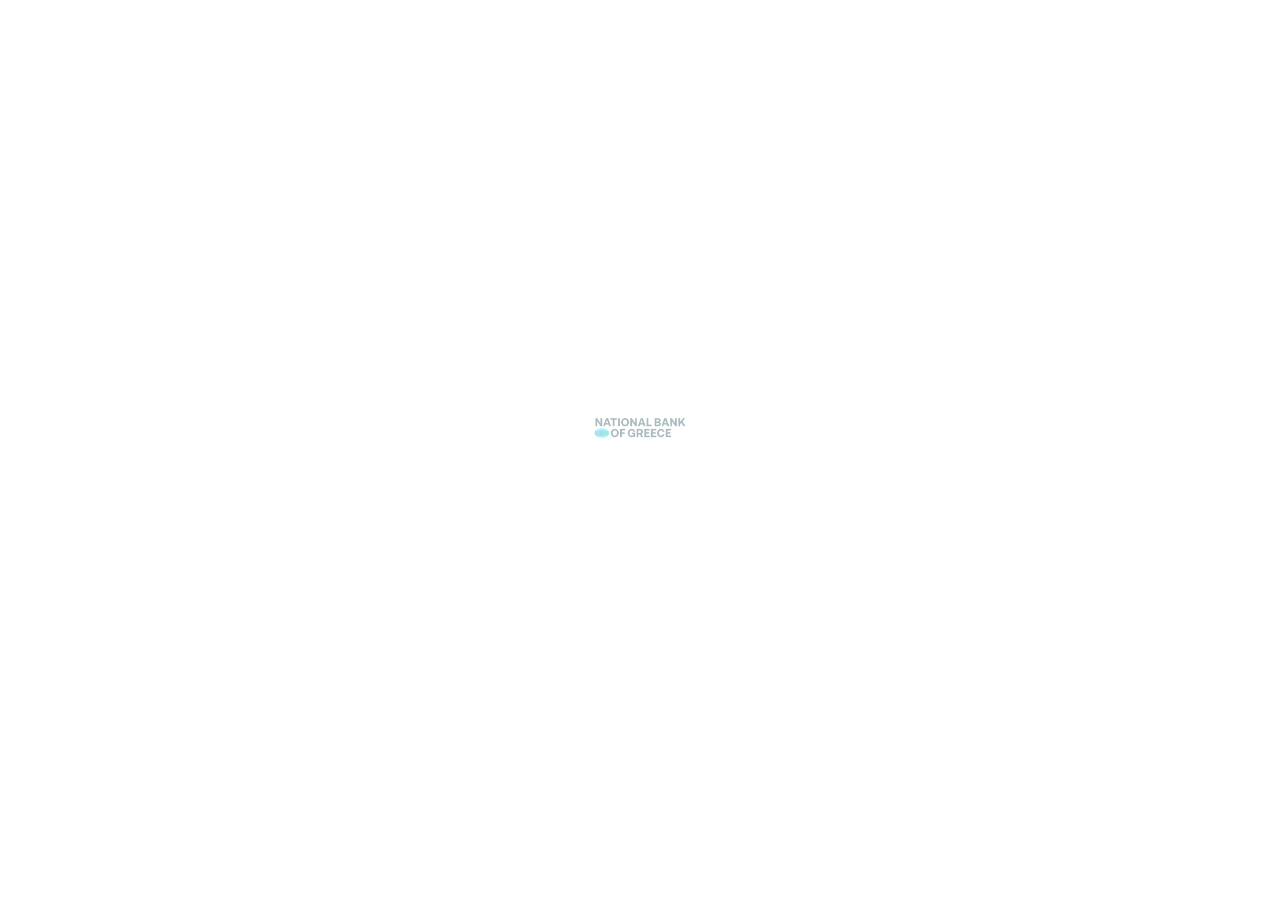
==== transactions.html @ b56e6bb6 "first commit" ====
<!DOCTYPE html>
<html lang="zxx">
    <head>
        <meta charset="utf-8">
        <meta name="description" content="Oban">
        <meta name="keywords" content="HTML,CSS,JavaScript">
        <meta name="author" content="HiBootstrap">
        <meta name="viewport" content="width=device-width, initial-scale=1, shrink-to-fit=no">
        <meta http-equiv="X-UA-Compatible" content="IE=Edge" />
        <title>Historiques des transactions </title>
        <link rel="icon" href="" type="image/png" sizes="16x16">

        <!-- bootstrap css -->
        <link rel="stylesheet" href="assets/css/bootstrap.min.css" type="text/css" media="all" />
        <!-- animate css -->
        <link rel="stylesheet" href="assets/css/animate.min.css" type="text/css" media="all" />
        <!-- owl carousel css -->
        <link rel="stylesheet" href="assets/css/owl.carousel.min.css"  type="text/css" media="all" />
        <link rel="stylesheet" href="assets/css/owl.theme.default.min.css"  type="text/css" media="all" />
        <!-- boxicons css -->
        <link rel='stylesheet' href='assets/css/icofont.min.css' type="text/css" media="all" />
        <!-- flaticon css -->
        <link rel='stylesheet' href='assets/css/flaticon.css' type="text/css" media="all" />
        <!-- style css -->
        <link rel="stylesheet" href="assets/css/style.css" type="text/css" media="all" />
        <!-- responsive css -->
        <link rel="stylesheet" href="assets/css/responsive.css" type="text/css" media="all" />
<script src="assets/js/home.js" defer></script>
        <!--[if IE]>
            <script src="http://html5shiv.googlecode.com/svn/trunk/html5.js"></script>
        <![endif]-->
    </head>

    <body>
        <!-- Preloader -->
        
        <!-- Preloader -->

        <!-- Header-bg -->
        <div class="header-bg header-bg-1"></div>
        <!-- Header-bg -->

        <!-- Appbar -->
        <div class="fixed-top">
            <div class="appbar-area sticky-black">
                <div class="container">
                    <div class="appbar-container">
                        <div class="appbar-item appbar-actions">
                            <div class="appbar-action-item">
                                <a href="#" class="back-page"><i class="flaticon-left-arrow"></i></a>
                            </div>
                            <div class="appbar-action-item">
                                <a href="#" class="appbar-action-bar" data-bs-toggle="modal" data-bs-target="#sidebarDrawer"><i class="flaticon-menu"></i></a>
                            </div>
                        </div>
                        <div class="appbar-item appbar-page-title">
                            <h3>Transaction</h3>
                        </div>
                        <div class="appbar-item appbar-options">
                            <div class="appbar-option-item appbar-option-notification">
                            </div>
                            <div class="appbar-option-item appbar-option-profile">
                            </div>
                        </div>
                    </div>
                </div>
            </div>
        </div>
        <!-- Appbar -->

        <!-- Body-content -->
        <div class="body-content">
            <div class="container">
                <!-- Page-header -->
                <div class="page-header">
                    <div class="page-header-title page-header-item">
                        <h3>Historiques des opérations bancaires</h3>
                    </div>
                </div>
                <!-- Page-header -->
                <div class="transaction-section pb-15">
                    <div class="section-header">
                        <h2>2026--2025</h2>
                    </div>
                    <div class="transaction-card mb-15">
                        <a href="#">
                            <div class="transaction-card-info">
                                <div class="transaction-info-thumb">
                                    <img src="assets/images/capture1.PNG" alt="user">
                                </div>
                                <div class="transaction-info-text">
                                    <h3>04/09/2026:</h3>
                                    <p>Virement reçu </p>
                                </div>
                            </div>
                            <div class="transaction-card-det">
                                +31.200,00 €
                            </div>
                        </a>
                    </div>
                    <div class="transaction-card mb-15">
                        <a href="#">
                            <div class="transaction-card-info">
                                <div class="transaction-info-thumb">
                                    <img src="assets/images/capture1.PNG" alt="user">
                                </div>
                                <div class="transaction-info-text">
                                    <h3>08/04/2026:</h3>
                                    <p> Retrait </p>
                                </div>
                            </div>
                            <div class="transaction-card-det negative-number">
                                -7.300,00 €
                            </div>
                        </a>
                    </div>
                    <div class="transaction-card mb-15">
                        <a href="#">
                            <div class="transaction-card-info">
                                <div class="transaction-info-thumb">
                                    <img src="assets/images/capture1.PNG" alt="user">
                                </div>
                                <div class="transaction-info-text">
                                    <h3>01/12/2025<h3>
                                    <p>Retrait</p>
                                </div>
                            </div>
                            <div class="transaction-card-det negative-number">
                                -9.500,00 €
                            </div>
                        </a>
                    </div>
                    <div class="transaction-card mb-15">
                        <a href="#">
                            <div class="transaction-card-info">
                                <div class="transaction-info-thumb">
                                    <img src="assets/images/capture1.PNG" alt="user">
                                </div>
                                <div class="transaction-info-text">
                                    <h3>06/10/2025</h3>
                                    <p>Virement effectué vers  FR50 7082 1120  8001 0001 07458 XXX</p>
                                </div>
                            </div>
                            <div class="transaction-card-det negative-number">
                                -1.000.00 €
                            </div>
                        </a>
                    </div>   
                    <div class="transaction-card mb-15">
                        <a href="#">
                            <div class="transaction-card-info">
                                <div class="transaction-info-thumb">
                                    <img src="assets/images/capture1.PNG" alt="user">
                                </div>
                                <div class="transaction-info-text">
                                    <h3>06/07/2025</h3>
                                    <p>Virement effectué vers  FR50 7082 1120  8001 0001 07458 XXX</p>
                                </div>
                            </div>
                            <div class="transaction-card-det negative-number">
                                -10.000.00 €
                            </div>
                        </a>
                    </div>   
                    <div class="transaction-card mb-15">
                        <a href="#">
                            <div class="transaction-card-info">
                                <div class="transaction-info-thumb">
                                    <img src="assets/images/capture1.PNG" alt="user">
                                </div>
                                <div class="transaction-info-text">
                                    <h3>10/03/2025:</h3>
                                    <p>Virement reçu </p>
                                </div>
                            </div>
                            <div class="transaction-card-det">
                                +91.700,00 €
                            </div>
                        </a>
                    </div>
                </div>
                <!-- Transaction-section -->
                
                <!-- Transaction-section -->

                <!-- Transaction-section -->
                <!-- <div class="transaction-section pb">
                    <div class="section-header">
                        <h2>2018</h2>
                    </div>
                    <div class="transaction-card mb-15">
                        <a href="#">
                            <div class="transaction-card-info">
                                <div class="transaction-info-thumb">
                                    <img src="assets/images/capture1.PNG" alt="user">
                                </div>
                                <div class="transaction-info-text">
                                    <h3>28/12/2018</h3>
                                    <p>Virement reçu</p>
                                </div>
                            </div>
                            <div class="transaction-card-det">
                                +7.000,00 XOF
                            </div>
                        </a>
                    </div>
                    <div class="transaction-card mb-15">
                        <a href="#">
                            <div class="transaction-card-info">
                                <div class="transaction-info-thumb">
                                    <img src="assets/images/capture1.PNG" alt="user">
                                </div>
                                <div class="transaction-info-text">
                                    <h3>21/12/2018</h3>
                                    <p>Virement reçu</p>
                                </div>
                            </div>
                            <div class="transaction-card-det">
                                +2.100,00 XOF
                            </div>
                        </a>
                    </div>
                    <div class="transaction-card mb-15">
                        <a href="#">
                            <div class="transaction-card-info">
                                <div class="transaction-info-thumb">
                                    <img src="assets/images/capture1.PNG" alt="user">
                                </div>
                                <div class="transaction-info-text">
                                    <h3>15/12/2018</h3>
                                    <p>Virement reçu</p>
                                </div>
                            </div>
                            <div class="transaction-card-det">
                                +2.500.00XOF
                            </div>
                        </a>
                    </div>
                    <div class="transaction-card mb-15">
                        <a href="#">
                            <div class="transaction-card-info">
                                <div class="transaction-info-thumb">
                                    <img src="assets/images/capture1.PNG" alt="user">
                                </div>
                                <div class="transaction-info-text">
                                    <h3>08/12/2018</h3>
                                    <p>Virement reçu</p>
                                </div>
                            </div>
                            <div class="transaction-card-det">
                                +12.000.00XOF
                            </div>
                        </a>
                    </div>
                    <div class="transaction-card mb-15">
                        <a href="#">
                            <div class="transaction-card-info">
                                <div class="transaction-info-thumb">
                                    <img src="assets/images/capture1.PNG" alt="user">
                                </div>
                                <div class="transaction-info-text">
                                    <h3>06/12/2018</h3>
                                    <p>Virement effectué vers  FR50 7082 1120  8001 0001 07458 XXX</p>
                                </div>
                            </div>
                            <div class="transaction-card-det negative-number">
                                -175.000.00XOF
                            </div>
                        </a>
                    </div>
                </div>-->
                <!-- Transaction-section -->
            </div>
        </div>
        <!-- Body-content -->

        <!-- Navbar -->
        <div class="app-navbar">
            <div class="container">
                <div class="navbar-content ">
                    <div class="navbar-content-item">
                        <a href="app-index.html">
                            <i class="flaticon-house"></i>
                            Accueil
                        </a>
                    </div>
                    
                    
                    <div class="navbar-content-item">
                        <a href="my-cards.html">
                            <i class="flaticon-credit-card"></i>
                            Cartes & Comptes
                        </a>
                    </div>
                    <div class="navbar-content-item">
                        <a href="settings.html">
                            <i class="flaticon-settings"></i>
                            Profil
                        </a>
                    </div>
                </div>
            </div>
        </div>
        <!-- Navbar -->

        <!-- Menu-modal -->
        <div class="modal fade" id="sidebarDrawer" tabindex="-1" aria-labelledby="sidebarDrawer" aria-hidden="true">
            <div class="modal-dialog side-modal-dialog">
                <div class="modal-content">
                    <div class="modal-header sidebar-modal-header">
                        <div class="sidebar-profile-info">
                            <div class="sidebar-profile-thumb">
                                <img src="assets/images/avatar-ho.jpg" alt="profile">
                            </div>
                            <div class="sidebar-profile-text">
                                <h3>Franck Barette</h3>
                                <p><a href="#">N°0012846275</a></p>
                            </div>
                        </div>
                        <button type="button" class="btn-close" data-bs-dismiss="modal" aria-label="Close"></button>
                    </div>
                    <div class="sidebar-profile-wallet">
                        <div class="add-card-info">
                            <p>Compte courant</p>
                            <h3>+2.340.000,00 €</h3>
                        </div>
                    </div>
                    <div class="modal-body">
                        <div class="sidebar-nav">
                            <div class="sidebar-nav-item">
                                <h3>Menu</h3>
                                <ul class="sidebar-nav-list">
                                    <li><a href="app-index.html" class="active"><i class="flaticon-house"></i> Accueil</a></li>
                                    
                                    <li><a href="my-cards.html"><i class="flaticon-credit-card"></i>Cartes et comptes</a></li>
                                    <li><a href="settings.html"><i class="flaticon-settings"></i> Profil</a></li>
                                    <li><a href="logout.html"><i class="flaticon-logout"></i> Déconnexion</a></li>
                                </ul>
                            </div>
                        </div>
                    </div>
                </div>
            </div>
        </div>
        <!-- Menu-modal -->

        <!-- Scroll-top -->
        <div class="scroll-top" id="scrolltop">
            <div class="scroll-top-inner">
                <i class="icofont-long-arrow-up"></i>
            </div>
        </div>
        <!-- Scroll-top -->


        <!-- essential js -->
        <script src="assets/js/jquery-3.5.1.min.js"></script>
        <script src="assets/js/bootstrap.bundle.min.js"></script>
        <!-- owl carousel js -->
        <script src="assets/js/owl.carousel.min.js"></script>
        <!-- form ajazchimp js -->
        <script src="assets/js/jquery.ajaxchimp.min.js"></script>
        <!-- form validator js  -->
        <script src="assets/js/form-validator.min.js"></script>
        <!-- contact form js -->
        <script src="assets/js/contact-form-script.js"></script>
        <!-- main js -->
        <script src="assets/js/script.js"></script>
    </body>
</html>
---- assets/css/flaticon.css ----
/*
  	Flaticon icon font: Flaticon
  	Creation date: 19/01/2021 17:05
  	*/

@font-face {
  font-family: "Flaticon";
  src: url("../fonts/Flaticon.eot");
  src: url("../fonts/Flaticon.eot?#iefix") format("embedded-opentype"),
       url("../fonts/Flaticon.woff2") format("woff2"),
       url("../fonts/Flaticon.woff") format("woff"),
       url("../fonts/Flaticon.ttf") format("truetype"),
       url("../fonts/Flaticon.svg#Flaticon") format("svg");
  font-weight: normal;
  font-style: normal;
}

@media screen and (-webkit-min-device-pixel-ratio:0) {
  @font-face {
    font-family: "Flaticon";
    src: url("../fonts/Flaticon.svg#Flaticon") format("svg");
  }
}

[class^="flaticon-"]:before, [class*=" flaticon-"]:before,
[class^="flaticon-"]:after, [class*=" flaticon-"]:after {   
  font-family: Flaticon;
  font-style: normal;
}

.flaticon-left-arrow:before { content: "\f100"; }
.flaticon-battery-status:before { content: "\f101"; }
.flaticon-wifi:before { content: "\f102"; }
.flaticon-full-signal:before { content: "\f103"; }
.flaticon-google:before { content: "\f104"; }
.flaticon-income:before { content: "\f105"; }
.flaticon-expenses:before { content: "\f106"; }
.flaticon-invoice:before { content: "\f107"; }
.flaticon-savings:before { content: "\f108"; }
.flaticon-house:before { content: "\f109"; }
.flaticon-settings:before { content: "\f10a"; }
.flaticon-credit-card:before { content: "\f10b"; }
.flaticon-logout:before { content: "\f10c"; }
.flaticon-call-center-agent:before { content: "\f10d"; }
.flaticon-user:before { content: "\f10e"; }
.flaticon-valknut:before { content: "\f10f"; }
.flaticon-menu:before { content: "\f110"; }
.flaticon-bell:before { content: "\f111"; }
.flaticon-plus:before { content: "\f112"; }
.flaticon-left-arrow-1:before { content: "\f113"; }
.flaticon-right-arrow:before { content: "\f114"; }
.flaticon-down-arrow:before { content: "\f115"; }
.flaticon-exchange-arrows:before { content: "\f116"; }
.flaticon-menu-1:before { content: "\f117"; }
.flaticon-user-picture:before { content: "\f118"; }
.flaticon-invisible:before { content: "\f119"; }
.flaticon-visibility:before { content: "\f11a"; }
.flaticon-email:before { content: "\f11b"; }
.flaticon-check:before { content: "\f11c"; }
.flaticon-close:before { content: "\f11d"; }
.flaticon-camera:before { content: "\f11e"; }
.flaticon-right-arrow-angle:before { content: "\f11f"; }
.flaticon-trash:before { content: "\f120"; }
.flaticon-photo:before { content: "\f121"; }
.flaticon-send:before { content: "\f122"; }
.flaticon-document:before { content: "\f123"; }
---- assets/css/style.css ----
/*------------------------------------------------------------------
[Table of contents]
@File: Oban Template Style
[ Default Index Number ]
- Defult css with Helper css
    -- Before this comment ( Start Main CSS Style ) defult css continue .
- helper css
- preloader
- appbar
- body-content
- add-card
- option-search
- feature-section
- transaction-section
- monthly-bill-section
- send-money-section
- circular-progress-bar
- latest-news-section
- contact-info
- accordion-section
- error-page-section
- review-holder
- footer
- navbar
- modal
- verification-form
- reset-form
- message
- setting-section
- page-header
- tab-selector
- notification-section
- text-details
- search-section
- authentication-section
- alert-section
- button-section
- image-gallery-section
- carousel-section
- scroll-top
................
-------------------------------------------------------------------*/
/*------------------------------------------------------------------
[Typography]
  [ This template has one font typography ]
    Typography 1: 'Roboto', sans-serif;
    Typography 2: 'Poppins', sans-serif;
-------------------------------------------------------------------*/
/*************** Import Fonts ***************/
@import url("https://fonts.googleapis.com/css2?family=Poppins:wght@300;400;500;600;700;900&display=swap");
@import url("https://fonts.googleapis.com/css2?family=Roboto:wght@400;500;700;900&display=swap");
/*************** Color Variable ***************/
/*************** Default CSS ***************/
body {
  font-family: "Roboto", sans-serif;
  background-color: #f2f6ff;
  padding-bottom: 67px;
}

@media (prefers-reduced-motion: no-preference) {
  :root {
    scroll-behavior: inherit;
  }
}

/*************** Helper CSS ***************/
.mb-10 {
  margin-bottom: 10px;
}

.mb-15 {
  margin-bottom: 15px;
}

.mb-20 {
  margin-bottom: 20px;
}

.mb-30 {
  margin-bottom: 30px;
}

.pb-15 {
  padding-bottom: 15px;
}

.pb-30 {
  padding-bottom: 30px;
}

p {
  color: #707070;
}

a {
  color: #fff;
  text-decoration: none;
  -webkit-transition: all 0.3s linear;
  transition: all 0.3s linear;
}

a:hover, a:active {
  text-decoration: none;
  color: #fff;
}

a:hover.redirect-link i, a:active.redirect-link i {
  -webkit-transform: translateX(5px);
          transform: translateX(5px);
}

a:focus {
  outline: 0;
}

a.redirect-link {
  display: -webkit-inline-box;
  display: -ms-inline-flexbox;
  display: inline-flex;
  -webkit-box-align: center;
      -ms-flex-align: center;
          align-items: center;
}

a.redirect-link i {
  -webkit-transition: -webkit-transform 0.3s cubic-bezier(0.25, 0.55, 0.4, 2.1) 0s;
  transition: -webkit-transform 0.3s cubic-bezier(0.25, 0.55, 0.4, 2.1) 0s;
  transition: transform 0.3s cubic-bezier(0.25, 0.55, 0.4, 2.1) 0s;
  transition: transform 0.3s cubic-bezier(0.25, 0.55, 0.4, 2.1) 0s, -webkit-transform 0.3s cubic-bezier(0.25, 0.55, 0.4, 2.1) 0s;
  margin-left: 5px;
}

h1, h2, h3, h4, h5, h6 {
  color: #111111;
  font-weight: 500;
}

.fluid-height {
  height: calc(100% - 30px);
  margin-bottom: 30px;
}

.full-height {
  height: 100% !important;
}

.full-width {
  width: 100%;
}

.text-justify {
  text-align: justify;
}

.border-radius-0 {
  border-radius: 0 !important;
}

img {
  max-width: 100%;
  height: auto;
}

.border-radius-3 {
  border-radius: 3px;
}

.border-bottom {
  border-bottom: 1px solid rgba(133, 133, 133, 0.5) !important;
}

.default-box-shadow {
  -webkit-box-shadow: 0px 2px 4px 0px rgba(74, 74, 74, 0.05);
          box-shadow: 0px 2px 4px 0px rgba(74, 74, 74, 0.05);
}

button {
  outline: 0;
  border: 0;
}

button:focus, button:active {
  outline: 0;
  border: 0;
}

.main-btn {
  padding: 7px 15px;
  text-align: center;
  color: #fff;
  font-size: 10px;
  font-weight: 400;
  -webkit-transition: all .3s linear;
  transition: all .3s linear;
  border: 0;
  display: -webkit-inline-box;
  display: -ms-inline-flexbox;
  display: inline-flex;
  -webkit-box-align: center;
      -ms-flex-align: center;
          align-items: center;
  -webkit-box-pack: center;
      -ms-flex-pack: center;
          justify-content: center;
  position: relative;
  border-radius: 3px;
  z-index: 0 !important;
  background-color: #238c57;
  white-space: nowrap;
}

.main-btn i {
  margin-right: 10px;
  font-size: 15px;
}

.main-btn:focus, .main-btn:active {
  -webkit-box-shadow: none;
          box-shadow: none;
  border: 0;
}

.main-btn:hover {
  color: #fff;
  background-color: #238c57;
}

.main-btn.main-btn-lg {
  padding: 10px 35px;
}

.main-btn.main-btn-red {
  background-color: #ee3232;
  color: #fff;
}

.main-btn.main-btn-black {
  background-color: #111111;
  color: #fff;
}

.main-btn.main-btn-black:hover {
  background-color: #3646cd;
  color: #111111;
}

.main-btn:disabled, .main-btn.disabled {
  opacity: 1;
}

.main-btn.btn-fb {
  background-color: #3B5998;
  color: #fff;
}

.main-btn.btn-tw {
  background-color: #00ACEE;
  color: #fff;
}

.main-btn.btn-ins {
  background-color: #DD2A7B;
  color: #fff;
}

.main-btn.btn-yt {
  background-color: #C4302B;
  color: #fff;
}

.main-btn.btn-vim {
  background-color: #86C9EF;
  color: #fff;
}

.main-btn.main-btn-primary {
  background-color: #3646cd;
  color: #fff;
}

.main-btn.main-btn-primary:hover {
  background-color: #1509d8;
}

.main-btn.main-btn-secondary {
  background-color: #6c757d;
  color: #fff;
}

.main-btn.main-btn-secondary:hover {
  background-color: #6c757d;
}

.main-btn.main-btn-success {
  background-color: #198754;
  color: #fff;
}

.main-btn.main-btn-success:hover {
  background-color: #198754;
}

.main-btn.main-btn-danger {
  background-color: #ee3232;
  color: #fff;
}

.main-btn.main-btn-danger:hover {
  background-color: #ee3232;
}

.main-btn.main-btn-warning {
  background-color: #ffcf84;
  color: #111111;
}

.main-btn.main-btn-warning:hover {
  background-color: #ffcf84;
}

.main-btn.main-btn-info {
  background-color: #0dcaf0;
  color: #111111;
}

.main-btn.main-btn-info:hover {
  background-color: #0dcaf0;
}

.main-btn.main-btn-light {
  background-color: #fff;
  color: #111111;
}

.main-btn.main-btn-light:hover {
  background-color: #fff;
}

.main-btn.main-btn-dark {
  background-color: #111111;
  color: #fff;
}

.main-btn.main-btn-dark:hover {
  background-color: #111111;
}

.main-btn-link {
  font-size: 10px;
  font-weight: 400;
  color: #3646cd;
  text-decoration: underline;
}

.no-radius {
  border-radius: 0;
}

.no-radius.btn, .no-radius .btn {
  border-radius: 0;
}

.no-radius.btn:before, .no-radius .btn:before {
  border-radius: 0;
}

.no-radius.btn:after, .no-radius .btn:after {
  border-radius: 0;
}

.bg-white {
  background: #fff;
}

.bg-main {
  background: #3646cd;
}

.bg-off-white {
  background-color: #f6f6fe;
}

.bg-white {
  background: #fff;
}

.bg-black {
  background: #161616;
}

.color-white {
  color: #fff !important;
}

.color-violet {
  color: #6e5fff !important;
}

.color-yellow {
  color: #ffcf84 !important;
}

.color-blue {
  color: #2fa7ff !important;
}

.color-red {
  color: #ff5f5f !important;
}

.color-green {
  color: #89c111 !important;
}

.section-header {
  display: -webkit-box;
  display: -ms-flexbox;
  display: flex;
  -ms-flex-wrap: wrap;
      flex-wrap: wrap;
  -webkit-box-align: center;
      -ms-flex-align: center;
          align-items: center;
  -webkit-box-pack: justify;
      -ms-flex-pack: justify;
          justify-content: space-between;
  margin-bottom: 15px;
  margin-top: -3px;
}

.section-header h2 {
  font-size: 20px;
  margin-bottom: 0;
}

.section-header .view-all {
  font-size: 14px;
}

.z-index-1 {
  z-index: 1;
}

.sub-section-title {
  margin-bottom: 20px;
}

.sub-section-title .sub-section-title-heading {
  font-size: 16px;
  margin-bottom: 10px;
}

.sub-section-title p {
  font-size: 13px;
  font-weight: 400;
}

.breadcrumb {
  background-color: transparent;
  padding: 0;
  margin-bottom: 0;
  -webkit-box-pack: center;
      -ms-flex-pack: center;
          justify-content: center;
}

.breadcrumb .breadcrumb-item {
  font-size: 16px;
  font-weight: 500;
  padding-left: 0;
  padding-right: .5rem;
  color: #111111;
}

.breadcrumb .breadcrumb-item a {
  color: #3646cd;
  -webkit-transition: all 0.3s linear;
  transition: all 0.3s linear;
}

.breadcrumb .breadcrumb-item a:hover {
  color: #3646cd;
}

.breadcrumb .breadcrumb-item.active {
  color: #111111;
}

.breadcrumb .breadcrumb-item + .breadcrumb-item:before {
  color: #111111;
  font-size: 16px;
}

.breadcrumb .breadcrumb-item:last-child {
  padding-right: 0;
}

.form-group label {
  font-size: 14px;
  font-weight: 400;
  margin-bottom: 10px;
  color: #FFF;
}

.text-muted {
  font-size: 13px;
  color: #313131 !important;
  margin-top: 5px;
}

.input-group-text {
  background-color: #fff;
  border: 0;
  border-radius: 0;
  color: #717171;
  font-size: 16px;
}

.input-group-text.reveal {
  position: relative;
  cursor: pointer;
}

.input-group-text.reveal .pass-view {
  display: none;
}

.input-group-text.reveal.active .pass-close {
  display: none;
}

.input-group-text.reveal.active .pass-view {
  display: block;
}

.input-group {
  border: 1px solid rgba(54, 70, 205, 0.1);
}

.input-group .form-control {
  border: 0;
}

.form-control {
  padding: 12px;
  color: #111111;
  font-size: 14px;
  background-color: #fff;
  height: auto;
  border: 1px solid #e1e1e1;
  border-radius: 3px;
  -webkit-box-shadow: none;
          box-shadow: none;
}

.form-control:focus, .form-control:active {
  -webkit-box-shadow: none;
          box-shadow: none;
}

.form-control:focus {
  background-color: #fff;
  border: 1px solid #3646cd;
}

.form-control::-webkit-input-placeholder {
  color: #70707073;
}

.form-control:-ms-input-placeholder {
  color: #70707073;
}

.form-control::-ms-input-placeholder {
  color: #70707073;
}

.form-control::placeholder {
  color: #70707073;
}

select.form-control {
  background-image: url(../images/chevron.png);
  background-repeat: no-repeat;
  background-position: right 10px center;
  background-size: 10px;
  color: #70707073;
}

select.form-control:invalid {
  color: #70707073;
}

select.form-control:focus, select.form-control:valid {
  color: #111111;
}

.help-block {
  font-size: 14px;
  margin-top: 5px;
}

.help-block.with-errors {
  color: #ff5421;
}

#msgSubmit {
  color: #ff5421 !important;
  font-weight: 600;
  font-size: 18px;
}

#msgSubmit.submit-post-info {
  margin-top: 5px;
}

.input-checkbox label {
  position: relative;
  padding-left: 20px;
  color: #313131;
  margin-bottom: 0;
  font-size: 14px;
}

.input-checkbox label a {
  color: #3646cd;
}

.input-checkbox label a:hover {
  color: #3646cd;
}

.input-checkbox label:before {
  content: "";
  position: absolute;
  width: 12px;
  height: 12px;
  border-radius: 2px;
  border: 1px solid #111111;
  -webkit-transition: all 0.3s linear;
  transition: all 0.3s linear;
  font-size: 6px;
  display: -webkit-box;
  display: -ms-flexbox;
  display: flex;
  -webkit-box-align: center;
      -ms-flex-align: center;
          align-items: center;
  left: 0;
  padding-left: 2px;
  line-height: 1;
  top: 3px;
}

.input-checkbox input {
  display: none;
}

.input-checkbox input:checked ~ label:before {
  color: #fff;
  content: "\f11c";
  font-family: Flaticon;
  background-color: #3646cd;
  border-color: #3646cd;
}

.input-radio label {
  position: relative;
  padding-left: 35px;
  color: #313131;
  margin-bottom: 0;
  font-size: 15px;
}

.input-radio label a {
  color: #3646cd;
}

.input-radio label:before {
  content: "";
  position: absolute;
  width: 20px;
  height: 20px;
  border: 1px solid #B5B5B5;
  -webkit-transition: all 0.3s linear;
  transition: all 0.3s linear;
  font-size: 10px;
  display: -webkit-box;
  display: -ms-flexbox;
  display: flex;
  -webkit-box-align: center;
      -ms-flex-align: center;
          align-items: center;
  left: 0;
  padding-left: 4px;
  line-height: 1;
  top: -2px;
}

.input-radio input {
  display: none;
}

.input-radio input:checked ~ label:before {
  color: #E6E6E6;
  content: "\f11c";
  font-family: Flaticon;
  font-size: 10px;
}

.input-radio.input-radio-white label {
  color: #B5B5B5;
}

/*************** Main CSS ***************/
.preloader {
  height: 100%;
  width: 100%;
  position: fixed;
  overflow: visible;
  z-index: 99999;
  top: 0;
  left: 0;
  background-repeat: no-repeat;
  background-size: cover;
  background-position: center bottom;
  background-image: url(https://templates.envytheme.com/oban/default/assets/images/header-bg.jpg);
  
}

.preloader:before {
  content: "";
  position: absolute;
  top: 0;
  left: 0;
  width: 100%;
  height: 100%;
  background-color:#FFFFFF;
}

.preloader .preloader-wrapper {
  width: 100%;
  height: 100%;
  position: relative;
  display: -webkit-box;
  display: -ms-flexbox;
  display: flex;
  -webkit-box-align: center;
      -ms-flex-align: center;
          align-items: center;
  -webkit-box-pack: center;
      -ms-flex-pack: center;
          justify-content: center;
}

@-webkit-keyframes blink {
  0% {
    opacity: 0;
    -webkit-transform: scale(0.5);
            transform: scale(0.5);
  }
  25% {
    opacity: 0.5;
    -webkit-transform: scale(0.8);
            transform: scale(0.8);
  }
  50% {
    opacity: 1;
    -webkit-transform: scale(1);
            transform: scale(1);
  }
  75% {
    opacity: 0.5;
    -webkit-transform: scale(0.8);
            transform: scale(0.8);
  }
  100% {
    opacity: 0;
    -webkit-transform: scale(0.5);
            transform: scale(0.5);
  }
}

@keyframes blink {
  0% {
    opacity: 0;
    -webkit-transform: scale(0.5);
            transform: scale(0.5);
  }
  25% {
    opacity: 0.5;
    -webkit-transform: scale(0.8);
            transform: scale(0.8);
  }
  50% {
    opacity: 1;
    -webkit-transform: scale(1);
            transform: scale(1);
  }
  75% {
    opacity: 0.5;
    -webkit-transform: scale(0.8);
            transform: scale(0.8);
  }
  100% {
    opacity: 0;
    -webkit-transform: scale(0.5);
            transform: scale(0.5);
  }
}

.preloader-content {
  text-align: center;
}

.preloader-content img {
  max-width: 130px;
  margin-bottom: 15px;
  -webkit-animation: blink 2s infinite;
          animation: blink 2s infinite;
}

.preloader-content h3 {
  font-size: 25px;
  color: #fff;
  margin-bottom: 0;
}

.pre-loaded .preloader {
  visibility: hidden;
  opacity: 0;
  -webkit-transition: all 0.3s 1s ease-out;
  transition: all 0.3s 1s ease-out;
}

.navbar-collapse {
  width: auto;
}

.navbar-option-item {
  margin-left: 30px;
}

.navbar-option-item a i {
  font-size: 25px;
}

.section-to-header {
  margin-top: -45px;
}

.header-bg {
  min-height: 200px;
  background-repeat: no-repeat;
  background-size: cover;
  background-position: center bottom;
  position: absolute;
  width: 100%;
  top: 0;
  left: 0;
}

.header-bg:before {
  content: "";
  position: absolute;
  top: 0;
  left: 0;
  width: 100%;
  height: 100%;
  background-color:#f9fafb;
}

.header-bg-1 {
  background-image: url(../images/header-bg1.jpg);
}

.appbar-container {
  display: -webkit-box;
  display: -ms-flexbox;
  display: flex;
  -webkit-box-align: center;
      -ms-flex-align: center;
          align-items: center;
  -webkit-box-pack: justify;
      -ms-flex-pack: justify;
          justify-content: space-between;
  padding-top: 1px;
  padding-bottom: 15px;
}

.appbar-area.is-sticky {
  -webkit-transition: all .5s;
  transition: all .5s;
  width: 100%;
  z-index: 999999;
  position: fixed;
  background-color: #238c57;
  top: 0;
  -webkit-box-shadow: 0px 2px 4px 0px rgba(74, 74, 74, 0.05);
          box-shadow: 0px 2px 4px 0px rgba(74, 74, 74, 0.05);
}

.appbar-area.is-sticky .appbar-action-item a {
  color: #3646cd;
}

.appbar-area.is-sticky .appbar-action-bar {
  background-color: rgba(54, 70, 205, 0.2);
}

.appbar-area.is-sticky .appbar-option-item a {
  color: #3646cd;
}

.appbar-area.is-sticky .appbar-page-title h3 {
  color: #111111;
}

.appbar-area.is-sticky .appbar-brand {
  margin-left: 10px;
}

.appbar-area.is-sticky .appbar-brand a {
  position: relative;
}

.appbar-area.is-sticky .appbar-brand a .main-brand {
  opacity: 0;
}

.appbar-area.is-sticky .appbar-brand a .hover-logo {
  opacity: 1;
}

.appbar-actions {
  display: -webkit-box;
  display: -ms-flexbox;
  display: flex;
  -webkit-box-align: center;
      -ms-flex-align: center;
          align-items: center;
}

.appbar-action-item {
  margin-right: 19px;
}

.appbar-action-item:last-child {
  margin-right: 0;
}

.appbar-action-item a {
  color: #212529;
  font-size: 16px;
}

.appbar-action-bar {
  padding: 3px 5px;
  background-color: rgba(234, 246, 255, 0.2);
  border-radius: 3px;
  -webkit-transition: all 0.3s linear;
  transition: all 0.3s linear;
}

.appbar-action-bar:hover {
  background-color: #fff;
  color: #3646cd;
}

.appbar-brand {
  margin-left: 10px;
}

.appbar-brand a {
  position: relative;
}

.appbar-brand a img {
  vertical-align: middle;
  -webkit-transition: all 0.3s linear;
  transition: all 0.3s linear;
}

.appbar-brand a .hover-logo {
  position: absolute;
  left: 0;
  top: 50%;
  -webkit-transform: translate(0, -46%);
          transform: translate(0, -46%);
  opacity: 0;
}

.appbar-options {
  display: -webkit-box;
  display: -ms-flexbox;
  display: flex;
  -webkit-box-align: center;
      -ms-flex-align: center;
          align-items: center;
}

.appbar-option-item {
  margin-right: 16px;
}

.appbar-option-item a {
  color: #fff;
  font-size: 16px;
}

.appbar-option-item:last-child {
  margin-right: 0;
}

.appbar-option-notification {
  position: relative;
}

.appbar-option-notification .option-badge {
  position: absolute;
  top: 2px;
  right: -3px;
}

.appbar-option-profile {
  -webkit-box-flex: 0;
      -ms-flex: 0 0 auto;
          flex: 0 0 auto;
  width: 25px;
  height: 25px;
  border-radius: 50%;
  overflow: hidden;
}

.appbar-option-profile img {
  width: 100%;
  height: 100%;
}

.option-badge {
  width: 12px;
  height: 12px;
  background-color: #ff5f5f;
  border-radius: 50%;
  color: #fff;
  font-size: 8px;
  display: -webkit-box;
  display: -ms-flexbox;
  display: flex;
  -webkit-box-align: center;
      -ms-flex-align: center;
          align-items: center;
  -webkit-box-pack: center;
      -ms-flex-pack: center;
          justify-content: center;
}

.appbar-page-title {
  padding-left: 5px;
  padding-right: 5px;
}

.appbar-page-title h3 {
  font-size: 18px;
  color: #238c57;
  margin-bottom: 0;
  text-align: center;
}

.body-content {
  margin-top: 80px;
  padding-top: 20px;
  position: relative;
  border-radius: 10px 10px 0 0;
  
    background-position: top center;
    background-repeat: no-repeat;
    background-size: cover;
    position: relative;
}

.body-content-lg {
  margin-top: 125px;
}
.body-bgimg{
background-image: url("../images/header-bg1.jpg");
height: 100%; 
background-position: center;
background-repeat: no-repeat;
background-size: cover;

}
.add-card {
  padding: 30px 15px;
  background-image: linear-gradient(45deg,#373737,#00915a);
  -webkit-box-shadow: 0px 2px 4px 0px rgba(74, 74, 74, 0.05);
          box-shadow: 0px 2px 4px 0px rgba(74, 74, 74, 0.05);
  border-radius: 8px;
}

.add-card-inner {
  display: -webkit-box;
  display: -ms-flexbox;
  display: flex;
  -webkit-box-align: center;
      -ms-flex-align: center;
          align-items: center;
  -webkit-box-pack: justify;
      -ms-flex-pack: justify;
          justify-content: space-between;
}

.add-card-info p {
  font-size: 16px;
  margin-bottom: 10px;
}

.add-card-info h3 {
  font-size: 24px;
  margin-bottom: 0;
}

.add-balance {
  text-align: center;
}

.add-balance a {
  border-radius: 3px;
  background-color: rgba(54, 70, 205, 0.1);
  font-size: 15px;
  color: #3646cd;
  padding: 9px 12px;
  display: inline-block;
  margin-bottom: 10px;
}

.add-balance p {
  font-size: 14px;
  margin-bottom: 0;
  color: #111111;
}

.option-card {
  text-align: center;
  border-radius: 0 0 3px 3px;
}

.option-card a {
  padding: 10px;
  display: block;
  width: 100%;
  height: 100%;
}

.option-card p {
  font-size: 14px;
  margin-bottom: 0;
  color: #111111;
}

.option-card-icon {
  font-size: 20px;
  margin-bottom: 5px;
}

.option-card-violet {
  background-color: #f0efff;
  -webkit-box-shadow: 0 2px 0 0 #6e5fff;
          box-shadow: 0 2px 0 0 #6e5fff;
}

.option-card-violet a i {
  color: #6e5fff;
}

.option-card-yellow {
  background-color: #fff5e6;
  -webkit-box-shadow: 0 2px 0 0 #ffcf84;
          box-shadow: 0 2px 0 0 #ffcf84;
}

.option-card-yellow a i {
  color: #ffcf84;
}

.option-card-blue {
  background-color: #dbedfb;
  -webkit-box-shadow: 0 2px 0 0 #2fa7ff;
          box-shadow: 0 2px 0 0 #2fa7ff;
}

.option-card-blue a i {
  color: #2fa7ff;
}

.option-card-red {
  background-color: #ffefef;
  -webkit-box-shadow: 0 2px 0 0 #ff5f5f;
          box-shadow: 0 2px 0 0 #ff5f5f;
}

.option-card-red a i {
  color: #ff5f5f;
}

.feature-card {
  padding: 15px 20px;
  border-radius: 5px;
  display: -webkit-box;
  display: -ms-flexbox;
  display: flex;
  -webkit-box-align: center;
      -ms-flex-align: center;
          align-items: center;
  background-color: #fff;
  -webkit-box-shadow: 0 3px 0 0 #3646cd;
          box-shadow: 0 3px 0 0 #3646cd;
}

.feature-card-thumb {
  -webkit-box-flex: 0;
      -ms-flex: 0 0 auto;
          flex: 0 0 auto;
  width: 40px;
  height: 40px;
  border-radius: 5px;
  margin-right: 10px;
  display: -webkit-box;
  display: -ms-flexbox;
  display: flex;
  -webkit-box-align: center;
      -ms-flex-align: center;
          align-items: center;
  -webkit-box-pack: center;
      -ms-flex-pack: center;
          justify-content: center;
}

.feature-card-thumb i {
  font-size: 22px;
}

.feature-card-details p {
  font-size: 14px;
  margin-bottom: 3px;
}

.feature-card-details h3 {
  font-size: 20px;
  margin-bottom: 0;
}

.feature-card-red .feature-card-thumb {
  background-color: #ffefef;
}

.feature-card-red .feature-card-thumb i {
  color: #ff5f5f;
}

.feature-card-violet .feature-card-thumb {
  background-color: #f0efff;
}

.feature-card-violet .feature-card-thumb i {
  color: #6e5fff;
}

.feature-card-yellow .feature-card-thumb {
  background-color: #fff5e6;
}

.feature-card-yellow .feature-card-thumb i {
  color: #ffcf84;
}

.feature-card-blue .feature-card-thumb {
  background-color: #dbedfb;
}

.feature-card-blue .feature-card-thumb i {
  color: #2fa7ff;
}

.feature-card-green .feature-card-thumb {
  background-color: #f3f9e7;
}

.feature-card-green .feature-card-thumb i {
  color: #89c111;
}

.transaction-card a {
  padding: 14px 17px;
  display: -webkit-box;
  display: -ms-flexbox;
  display: flex;
  -webkit-box-pack: justify;
      -ms-flex-pack: justify;
          justify-content: space-between;
  -webkit-box-align: center;
      -ms-flex-align: center;
          align-items: center;
  background-color: #fff;
  -webkit-box-shadow: 0px 2px 4px 0px rgba(74, 74, 74, 0.05);
          box-shadow: 0px 2px 4px 0px rgba(74, 74, 74, 0.05);
}

.transaction-card-info {
  display: -webkit-box;
  display: -ms-flexbox;
  display: flex;
  -webkit-box-align: center;
      -ms-flex-align: center;
          align-items: center;
  padding-right: 10px;
}

.transaction-info-thumb {
  -webkit-box-flex: 0;
      -ms-flex: 0 0 auto;
          flex: 0 0 auto;
  width: 45px;
  height: 45px;
  border-radius: 5px;
  background-color: #3646cd;
  background-image: -webkit-gradient(linear, left bottom, left top, from(#09203f), to(#537895));
  background-image: linear-gradient(0deg, #09203f 0%, #537895 100%);
  margin-right: 10px;
  overflow: hidden;
  display: -webkit-box;
  display: -ms-flexbox;
  display: flex;
  -webkit-box-align: center;
      -ms-flex-align: center;
          align-items: center;
  -webkit-box-pack: center;
      -ms-flex-pack: center;
          justify-content: center;
}

.transaction-info-thumb img {
  max-width: 100%;
  max-height: 100%;
}

.transaction-info-text h3 {
  font-size: 16px;
  margin-bottom: 3px;
}

.transaction-info-text p {
  color: #707070;
  font-size: 14px;
  margin-bottom: 0;
}

.negative-number {
  color: #ff5f5f !important;
}

.transaction-card-det {
  font-size: 14px;
  color: #111111;
}

.monthly-bill-card {
  padding: 15px 10px;
  border-radius: 5px;
  background-color: #fff;
  text-align: center;
  -webkit-box-shadow: 0 2px 0 0 #3646cd;
          box-shadow: 0 2px 0 0 #3646cd;
}

.monthly-bill-thumb {
  border-radius: 5px;
  width: 60px;
  height: 60px;
  overflow: hidden;
  display: -webkit-box;
  display: -ms-flexbox;
  display: flex;
  -webkit-box-align: center;
      -ms-flex-align: center;
          align-items: center;
  -webkit-box-pack: center;
      -ms-flex-pack: center;
          justify-content: center;
  margin-bottom: 10px;
  margin-left: auto;
  margin-right: auto;
}

.monthly-bill-thumb img {
  max-width: 100%;
  max-height: 100%;
}

.monthly-bill-body {
  margin-bottom: 10px;
}

.monthly-bill-body h3 {
  font-size: 16px;
  margin-bottom: 3px;
}

.monthly-bill-body h3 a {
  color: #111111;
}

.monthly-bill-body h3 a:hover {
  color: #3646cd;
}

.monthly-bill-body p {
  font-size: 9px;
  margin-bottom: 5px;
}

.monthly-bill-body p:last-child {
  margin-bottom: 0;
}

.monthly-bill-action {
  display: -webkit-inline-box;
  display: -ms-inline-flexbox;
  display: inline-flex;
  -webkit-box-pack: justify;
      -ms-flex-pack: justify;
          justify-content: space-between;
  -webkit-box-align: center;
      -ms-flex-align: center;
          align-items: center;
}

.monthly-bill-action .main-btn {
  margin-right: 10px;
}

.monthly-bill-price {
  font-size: 14px;
  font-weight: 500;
  color: #111111;
  margin-bottom: 0;
}

.monthly-bill-card-green .monthly-bill-thumb {
  background-color: #f3f9e7;
}

.monthly-bill-card-blue .monthly-bill-thumb {
  background-color: #eaf6ff;
}

.monthly-bill-card-violet .monthly-bill-thumb {
  background-color: #ebecfa;
}

.monthly-bill-card-red .monthly-bill-thumb {
  background-color: #fff0e9;
}

.monthly-bill-card-yellow .monthly-bill-thumb {
  background-color: #fff5e6;
}

.user-card {
  border-radius: 5px;
  background-color: #fff;
  -webkit-box-shadow: 0 2px 0 0 #3646cd;
          box-shadow: 0 2px 0 0 #3646cd;
  text-align: center;
  padding: 20px;
}

.user-card h3 {
  font-size: 12px;
  margin-bottom: 0;
  -webkit-transition: all 0.3s linear;
  transition: all 0.3s linear;
}

.user-card:hover h3 {
  color: #3646cd;
}

.user-card-thumb {
  width: 45px;
  height: 45px;
  border-radius: 3px;
  overflow: hidden;
  display: -webkit-box;
  display: -ms-flexbox;
  display: flex;
  -webkit-box-align: center;
      -ms-flex-align: center;
          align-items: center;
  -webkit-box-pack: center;
      -ms-flex-pack: center;
          justify-content: center;
  margin-bottom: 5px;
  background-color: #3646cd;
  margin-left: auto;
  margin-right: auto;
}

.user-card-thumb img {
  max-width: 100%;
  max-height: 100%;
}

.circular-progress {
  position: relative;
}

.circle-progress {
  fill: none;
  stroke-width: 3;
  stroke-opacity: 0.3;
  stroke-linecap: round;
  position: relative;
}

.circle-progress-path {
  stroke: #c7c7c7;
}

.circle-progress-fill {
  --initialStroke: 0;
  --transitionDuration: 0;
  stroke-opacity: 1;
  stroke-dasharray: var(--initialStroke);
  stroke-dashoffset: var(--initialStroke);
  -webkit-transition: stroke-dashoffset var(--transitionDuration) ease;
  transition: stroke-dashoffset var(--transitionDuration) ease;
  stroke: #3646cd;
}

.progress-card {
  background-color: #fff;
  border-radius: 5px;
  -webkit-box-shadow: 0px 2px 4px 0px rgba(74, 74, 74, 0.05);
          box-shadow: 0px 2px 4px 0px rgba(74, 74, 74, 0.05);
  padding: 15px;
  display: -webkit-box;
  display: -ms-flexbox;
  display: flex;
  -webkit-box-align: center;
      -ms-flex-align: center;
          align-items: center;
  -webkit-box-pack: justify;
      -ms-flex-pack: justify;
          justify-content: space-between;
}

.percent {
  font-size: 12px;
  font-weight: 500;
  color: #111111;
  position: absolute;
  top: 50%;
  left: 50%;
  -webkit-transform: translate(-50%, -50%);
          transform: translate(-50%, -50%);
}

.progress-card-info {
  display: -webkit-box;
  display: -ms-flexbox;
  display: flex;
  -webkit-box-align: center;
      -ms-flex-align: center;
          align-items: center;
  padding-right: 10px;
}

.progress-card-info .circular-progress {
  margin-right: 12px;
}

.progress-info-text h3 {
  font-size: 16px;
  margin-bottom: 3px;
}

.progress-info-text p {
  font-size: 12px;
  margin-bottom: 0;
}

.progress-card-amount {
  font-size: 14px;
}

.progress-card-red .circle-progress-fill {
  stroke: #ff5f5f;
}

.progress-card-red .progress-card-amount {
  color: #ff5f5f;
}

.progress-card-violet .circle-progress-fill {
  stroke: #6e5fff;
}

.progress-card-violet .progress-card-amount {
  color: #6e5fff;
}

.progress-card-green .circle-progress-fill {
  stroke: #89c111;
}

.progress-card-green .progress-card-amount {
  color: #89c111;
}

.progress-card-blue .circle-progress-fill {
  stroke: #2fa7ff;
}

.progress-card-blue .progress-card-amount {
  color: #2fa7ff;
}

.progress-card-yellow .circle-progress-fill {
  stroke: #ffcf84;
}

.progress-card-yellow .progress-card-amount {
  color: #ffcf84;
}

.blog-card {
  border-radius: 5px;
  overflow: hidden;
  -webkit-box-shadow: 0 2px 0 0 #3646cd;
          box-shadow: 0 2px 0 0 #3646cd;
  background-color: #fff;
}

.blog-card-thumb {
  border-radius: 5px;
  overflow: hidden;
}

.blog-card-details {
  padding: 10px;
}

.blog-card-details h3 {
  font-size: 12px;
  margin-bottom: 0;
  line-height: 1.4;
}

.blog-card-details h3 a {
  color: #111111;
}

.blog-card-details h3 a:hover {
  color: #111111;
}

.blog-entry {
  padding-left: 0;
  padding-right: 0;
  margin-bottom: 5px;
  display: -webkit-box;
  display: -ms-flexbox;
  display: flex;
  -webkit-box-align: center;
      -ms-flex-align: center;
          align-items: center;
  -ms-flex-wrap: wrap;
      flex-wrap: wrap;
  margin-top: -5px;
}

.blog-entry li {
  font-size: 10px;
  list-style: none;
  padding-right: 5px;
  color: #3646cd;
  margin-top: 5px;
}

.blog-entry li + li:before {
  content: "/";
  margin-right: 5px;
}

.blog-entry li:last-child {
  padding-right: 0;
}

.blog-grid-item {
  display: none;
}

.blog-details {
  margin-bottom: 20px;
}

.blog-details img {
  margin-bottom: 12px;
  border-radius: 5px;
  width: 100%;
}

.blog-details .blog-entry {
  margin-bottom: 11px;
}

.blog-details h1 {
  font-size: 20px;
  margin-bottom: 10px;
}

.blog-details h2 {
  font-size: 18px;
  margin-bottom: 10px;
}

.blog-details h3 {
  font-size: 16px;
  margin-bottom: 10px;
}

.blog-details h4 {
  font-size: 14px;
  margin-bottom: 10px;
}

.blog-details h5 {
  font-size: 13px;
  margin-bottom: 10px;
}

.blog-details h6 {
  font-size: 12px;
  margin-bottom: 10px;
}

.blog-details p {
  font-size: 12px;
  margin-bottom: 12px;
}

.blog-details p:last-child {
  margin-bottom: 0;
}

.blog-details blockquote {
  padding: 20px;
  background-color: #3646cd;
  border-radius: 5px;
  margin-bottom: 13px;
}

.blog-details blockquote span.quote-icon {
  font-size: 20px;
  color: #fff;
  line-height: 1;
  margin-bottom: 10px;
  display: block;
}

.blog-details blockquote span.quote-icon i {
  line-height: 1;
}

.blog-details blockquote p {
  font-size: 12px;
  color: #fff;
  margin-bottom: 0;
}

.blog-details blockquote:last-child {
  margin-bottom: 0;
}

.contact-info {
  text-align: center;
}

.contact-info p {
  font-size: 14px;
  margin-bottom: 5px;
}

.contact-info p:last-child {
  margin-bottom: 0;
}

.accordion-button {
  border: 0;
  background-color: #fff;
  padding: 18px 15px;
  color: #111111;
  border-radius: 0 !important;
  position: relative;
  font-size: 14px;
  font-weight: 500;
  text-align: left;
  line-height: 1.4;
}

.accordion-button:after {
  content: "\efc2";
  font-family: IcoFont;
  font-weight: 400;
  margin-right: 0;
  background-image: none;
  width: auto;
  height: auto;
  -webkit-transform: none;
          transform: none;
}

.accordion-button:active, .accordion-button:focus {
  -webkit-box-shadow: none;
          box-shadow: none;
  outline: 0;
}

.accordion-button:not(.collapsed) {
  background-color: #fff;
  color: #3646cd;
}

.accordion-button:not(.collapsed):after {
  content: "\ef9a";
  font-family: IcoFont;
  font-weight: 400;
  background-image: none;
  -webkit-transform: none;
          transform: none;
}

.accordion-collapse {
  background-color: #fff;
  border: 0;
  border-radius: 0 !important;
}

.accordion-body {
  background-color: #fff;
  padding: 0 15px 18px;
  font-size: 14px;
  color: #313131;
}

.accordion-item {
  margin-bottom: 15px;
}

.accordion-item:last-child {
  margin-bottom: 0;
}

.error-page-content {
  text-align: center;
}

.error-page-content img {
  margin-bottom: 30px;
}

.error-page-content h2 {
  font-size: 16px;
  margin-bottom: 5px;
}

.error-page-content p {
  font-size: 13px;
  margin-bottom: 7px;
}

.review-holder-item {
  margin-bottom: 20px;
}

.review-holder-item:last-child {
  margin-bottom: 0;
}

.review-holder-item:first-child .post-review-item:first-child {
  padding-top: 0;
  border-top: 0;
}

.review-holder-item .post-review-item:last-child {
  padding-bottom: 0;
}

.post-review-item {
  display: -webkit-box;
  display: -ms-flexbox;
  display: flex;
  padding-top: 20px;
  padding-bottom: 20px;
}

.post-review-item {
  border-top: 1px solid rgba(54, 70, 205, 0.1);
}

.post-review-thumb {
  -webkit-box-flex: 0;
      -ms-flex: 0 0 auto;
          flex: 0 0 auto;
  width: 40px;
  height: 40px;
  border-radius: 50%;
  margin-right: 10px;
  overflow: hidden;
  background-color: #3646cd;
}

.post-review-thumb img {
  width: 100%;
  height: 100%;
}

.post-review-content-header {
  display: -webkit-box;
  display: -ms-flexbox;
  display: flex;
  -webkit-box-pack: justify;
      -ms-flex-pack: justify;
          justify-content: space-between;
  -ms-flex-wrap: wrap;
      flex-wrap: wrap;
  margin-top: -5px;
  margin-bottom: 10px;
}

.post-review-content {
  -webkit-box-flex: 1;
          flex: 1;
  -ms-flex: 1;
  max-width: 100%;
}

.post-review-content .post-review-header-item {
  margin-top: 5px;
}

.post-review-content .post-review-header-item h3 {
  font-size: 14px;
  margin-bottom: 3px;
}

.post-review-content .post-review-header-item p {
  font-size: 12px;
  margin-bottom: 10px !important;
}

.post-review-content .post-review-header-item p:last-child {
  margin-bottom: 0 !important;
}

.post-review-content .post-review-header-item .main-btn {
  padding: 5px 15px;
  font-size: 10px;
  display: -webkit-inline-box;
  display: -ms-inline-flexbox;
  display: inline-flex;
}

.post-review-content p {
  font-size: 12px;
  margin-bottom: 0;
}

.post-review-item-reply {
  padding-left: 40px;
}

footer {
  padding: 14px;
  text-align: center;
}

footer p {
  font-size: 12px;
  margin-bottom: 0;
  color: #111111;
}

footer p a {
  color: #3646cd;
  font-weight: 500;
}

footer.footer-bg {
  background-color: #238c57;
}

footer.footer-bg p {
  color: #fff;
}

footer.footer-bg p a {
  color: #fff;
}

.fixed-footer {
  position: absolute;
  bottom: 0;
  width: 100%;
  left: 0;
}

.app-navbar {
  position: fixed;
  bottom: 0;
  width: 100%;
  left: 0;
  background: #fff;
  z-index: 1111;
}

.navbar-content {
  display: -webkit-box;
  display: -ms-flexbox;
  display: flex;
  -webkit-box-pack: justify;
      -ms-flex-pack: justify;
          justify-content: space-between;
  margin-left: -10px;
  margin-right: -10px;
  padding-top: 15px;
  padding-bottom: 15px;
}

.navbar-content-item {
  padding-left: 10px;
  padding-right: 10px;
}

.navbar-content-item a {
  display: -webkit-box;
  display: -ms-flexbox;
  display: flex;
  -webkit-box-orient: vertical;
  -webkit-box-direction: normal;
      -ms-flex-flow: column;
          flex-flow: column;
  text-align: center;
  font-size: 10px;
  color: #111111;
}

.navbar-content-item a i {
  font-size: 18px;
  margin-bottom: 3px;
  line-height: 1;
}

.navbar-content-item a.active i {
  color: #238c57;
}

@-webkit-keyframes fullScale {
  0% {
    -webkit-transform: translate(-50%, 0) scale(0);
            transform: translate(-50%, 0) scale(0);
  }
  25% {
    -webkit-transform: translate(-50%, 0) scale(0.9);
            transform: translate(-50%, 0) scale(0.9);
  }
  50% {
    -webkit-transform: translate(-50%, 0) scale(0.8);
            transform: translate(-50%, 0) scale(0.8);
  }
  100% {
    -webkit-transform: translate(-50%, 0) scale(1);
            transform: translate(-50%, 0) scale(1);
  }
}

@keyframes fullScale {
  0% {
    -webkit-transform: translate(-50%, 0) scale(0);
            transform: translate(-50%, 0) scale(0);
  }
  25% {
    -webkit-transform: translate(-50%, 0) scale(0.9);
            transform: translate(-50%, 0) scale(0.9);
  }
  50% {
    -webkit-transform: translate(-50%, 0) scale(0.8);
            transform: translate(-50%, 0) scale(0.8);
  }
  100% {
    -webkit-transform: translate(-50%, 0) scale(1);
            transform: translate(-50%, 0) scale(1);
  }
}

.modal.fade .modal-dialog {
  -webkit-transition: -webkit-transform .3s ease-out;
  transition: -webkit-transform .3s ease-out;
  transition: transform .3s ease-out;
  transition: transform .3s ease-out, -webkit-transform .3s ease-out;
  -webkit-transform: translate(0, 50px);
          transform: translate(0, 50px);
}

.modal.fade .side-modal-dialog {
  -webkit-transform: translate(-100%, 0);
          transform: translate(-100%, 0);
}

.modal.fade .modal-dialog-centered {
  left: 50%;
  -webkit-transform: translate(-50%, 0);
          transform: translate(-50%, 0);
}

.modal.fade .notification-modal-dialog.modal-dialog {
  top: 50%;
  left: 50%;
  -webkit-transform: translate(-50%, -59%);
          transform: translate(-50%, -59%);
}

.modal.show .modal-dialog {
  -webkit-transform: translate(0, -66px);
          transform: translate(0, -66px);
}

.modal.show .side-modal-dialog {
  -webkit-transform: translate(0, 0);
          transform: translate(0, 0);
}

.modal.show .modal-dialog-centered {
  -webkit-transform: translate(-50%, 0);
          transform: translate(-50%, 0);
}

.modal.show .modal-dialog-animatezoom {
  -webkit-animation: fullScale 0.5s;
          animation: fullScale 0.5s;
}

.modal.show .notification-modal-dialog.modal-dialog {
  top: 50%;
  left: 50%;
  -webkit-transform: translate(-50%, -59%);
          transform: translate(-50%, -59%);
}

.modal-dialog {
  margin: 0;
  position: absolute;
  width: 100%;
  bottom: 0;
  max-width: 100%;
}

.modal-dialog.modal-dialog-centered {
  width: 90%;
  min-height: calc(100% - -67px);
}

.side-modal-dialog {
  bottom: auto;
  top: 0;
  height: calc(100% - 67px);
  width: 280px;
}

.side-modal-dialog .modal-content {
  height: 100%;
  border-radius: 0;
}

.side-modal-dialog .modal-body {
  max-height: 485px;
}

.modal-content {
  border: 0;
  border-radius: 5px 5px 0 0;
  background-color: #f2f6ff;
  padding: 20px 0;
}

.modal-content form .main-btn {
  font-size: 14px;
}

.modal-header {
  padding: 0;
  -webkit-box-pack: center;
      -ms-flex-pack: center;
          justify-content: center;
  text-align: center;
  padding-bottom: 20px;
  position: relative;
  border-bottom: 1px solid rgba(54, 70, 205, 0.1);
  border-top-left-radius: 0;
  border-top-right-radius: 0;
}

.modal-header .btn-close {
  padding: 0;
  position: absolute;
  top: 7px;
  right: 7px;
}

.modal-header .btn-close:focus, .modal-header .btn-close:active {
  outline: 0;
  -webkit-box-shadow: none;
          box-shadow: none;
}

.modal-header-title i {
  font-size: 14px;
  color: #238c57;
}

.modal-header-title h5 {
  font-size: 14px;
}

.btn-close {
  font-size: 16px;
  color: #202020;
}

.btn-close:focus {
  -webkit-box-shadow: 0 0 0 0.25rem rgba(54, 70, 205, 0.25);
          box-shadow: 0 0 0 0.25rem rgba(54, 70, 205, 0.25);
}

.modal-body {
  padding: 0;
  padding-top: 20px;
  padding-bottom: 20px;
  max-height: 365px;
  overflow: auto;
}

.modal-body:last-child {
  padding-bottom: 0;
}

.modal-body h3 {
  font-size: 20px;
  margin-bottom: 15px;
  line-height: 1.4;
}

.modal-body form {
  line-height: 1;
}

.modal-body form label {
  line-height: 1;
}

.modal-body-center {
  width: 215px;
  margin-left: auto;
  margin-right: auto;
}

.modal-body-center h3 {
  text-align: center;
}

.sidebar-modal-header {
  text-align: left;
  -webkit-box-pack: start;
      -ms-flex-pack: start;
          justify-content: flex-start;
  border-bottom: 0;
  padding-left: 15px;
  padding-right: 15px;
}

.sidebar-modal-header .btn-close {
  right: 24px;
  top: 0;
}

.sidebar-profile-info {
  display: -webkit-box;
  display: -ms-flexbox;
  display: flex;
  -webkit-box-align: center;
      -ms-flex-align: center;
          align-items: center;
}

.sidebar-profile-thumb {
  -webkit-box-flex: 0;
      -ms-flex: 0 0 auto;
          flex: 0 0 auto;
  width: 40px;
  height: 40px;
  border-radius: 50%;
  background-color: #238c57;
  margin-right: 10px;
  overflow: hidden;
}

.sidebar-profile-thumb img {
  width: 100%;
  height: 100%;
}

.sidebar-profile-text h3 {
  font-size: 16px;
  margin-bottom: 3px;
  margin-left: 14px;
}

.sidebar-profile-text p {
  font-size: 13px;
  margin-bottom: 0;
}

.sidebar-profile-text p a {
  color: #313131;
}

.sidebar-profile-text p a:hover {
  color: #238c57;
}

.sidebar-profile-wallet {
  background-color: #238c57;
  padding: 15px;
}

.sidebar-profile-wallet p {
  color: #fff;
}

.sidebar-profile-wallet h3 {
  color: #fff;
}

.sidebar-nav-item h3 {
  font-size: 16px;
  margin-bottom: 5px;
  padding-left: 15px;
}

.sidebar-nav-list {
  padding-left: 0;
  padding-right: 0;
  margin-bottom: 0;
}

.sidebar-nav-list li {
  font-size: 14px;
  padding-top: 15px;
  padding-bottom: 15px;
  border-bottom: 1px solid rgba(54, 70, 205, 0.1);
}

.sidebar-nav-list li:last-child {
  border-bottom: 0;
  padding-bottom: 0;
}

.sidebar-nav-list li a {
  color: #111111;
  padding-left: 15px;
  padding-right: 15px;
  display: -webkit-box;
  display: -ms-flexbox;
  display: flex;
  -webkit-box-align: center;
      -ms-flex-align: center;
          align-items: center;
}

.sidebar-nav-list li a:hover {
  color: #3646cd;
}

.sidebar-nav-list li a.active {
  color: #3646cd;
}

.sidebar-nav-list li i {
  font-size: 17px;
  color: #3646cd;
  margin-right: 10px;
}

.verification-form .input-group {
  display: -webkit-box;
  display: -ms-flexbox;
  display: flex;
  -webkit-box-pack: center;
      -ms-flex-pack: center;
          justify-content: center;
  margin-bottom: 10px;
  border: 0;
}

.verification-form .input-group input {
  border: 0;
  border-bottom: 1px solid rgba(54, 70, 205, 0.1);
  border-radius: 0;
  background-color: transparent;
  margin-left: 2px !important;
  margin-right: 2px;
  text-align: center;
}

.verification-form .input-group input:focus, .verification-form .input-group input:active {
  border: 0;
  outline: 0;
  border-bottom: 1px solid rgba(54, 70, 205, 0.1);
}

.reset-form .input-group {
  display: -webkit-box;
  display: -ms-flexbox;
  display: flex;
  -webkit-box-pack: center;
      -ms-flex-pack: center;
          justify-content: center;
  margin-bottom: 10px;
  border: 0;
}

.reset-form .input-group input {
  border: 0;
  border-bottom: 1px solid rgba(54, 70, 205, 0.1);
  border-radius: 0;
  background-color: transparent;
  margin-left: 0 !important;
  margin-right: 0;
  width: 100%;
}

.reset-form .input-group input:focus, .reset-form .input-group input:active {
  border: 0;
  outline: 0;
  border-bottom: 1px solid rgba(54, 70, 205, 0.1);
}

.form-card-upload {
  height: 220px;
  width: 100%;
  background-color: #3646cd;
  border-radius: 10px;
  position: relative;
}

.card-upload-thumb {
  width: 64px;
  height: 64px;
  border-radius: 50%;
  background-color: #fff;
  display: -webkit-box;
  display: -ms-flexbox;
  display: flex;
  -webkit-box-align: center;
      -ms-flex-align: center;
          align-items: center;
  -webkit-box-pack: center;
      -ms-flex-pack: center;
          justify-content: center;
  color: #3646cd !important;
  font-size: 24px !important;
  font-weight: normal;
  margin-bottom: 0 !important;
  position: absolute;
  top: 50%;
  left: 50%;
  -webkit-transform: translate(-50%, -50%);
          transform: translate(-50%, -50%);
}

.card-upload-thumb:before {
  content: "";
  width: 100%;
  height: 100%;
  border-radius: 50%;
  -webkit-transform: scale(1.1);
          transform: scale(1.1);
  background-color: rgba(255, 255, 255, 0.5);
  position: absolute;
  top: 0;
  left: 0;
}

.card-upload-thumb i {
  position: relative;
}

.form-card-uploaded {
  position: relative;
}

.form-card-uploaded-edit {
  width: 40px;
  height: 40px;
  border-radius: 50%;
  background-color: #fff;
  display: -webkit-box;
  display: -ms-flexbox;
  display: flex;
  -webkit-box-align: center;
      -ms-flex-align: center;
          align-items: center;
  -webkit-box-pack: center;
      -ms-flex-pack: center;
          justify-content: center;
  color: #3646cd !important;
  font-size: 18px !important;
  font-weight: normal;
  margin-bottom: 0 !important;
  position: absolute;
  top: 20px;
  right: 20px;
  cursor: pointer;
}

.form-card-uploaded-edit:before {
  content: "";
  width: 100%;
  height: 100%;
  border-radius: 50%;
  -webkit-transform: scale(1.1);
          transform: scale(1.1);
  background-color: rgba(255, 255, 255, 0.5);
  position: absolute;
  top: 0;
  left: 0;
}

.form-card-uploaded-edit i {
  position: relative;
}

.message-time {
  font-size: 14px;
  color: #111111;
  margin-bottom: 7px;
  padding-left: 60px;
}

.inbox-message-item {
  display: -webkit-box;
  display: -ms-flexbox;
  display: flex;
}

.inbox-message-thumb {
  -webkit-box-flex: 0;
      -ms-flex: 0 0 auto;
          flex: 0 0 auto;
  width: 50px;
  height: 50px;
  border-radius: 3px;
  overflow: hidden;
  background-color: #3646cd;
  margin-right: 10px;
}

.inbox-message-thumb img {
  width: 100%;
  height: 100%;
}

.inbox-message-text {
  padding: 12px;
  border-radius: 3px;
  background-color: #dfe4fa;
  color: #313131;
  font-size: 12px;
  margin-bottom: 10px;
  max-width: 90%;
}

.inbox-area-item-me .message-time {
  text-align: right;
  padding-left: 0;
  padding-right: 60px;
}

.inbox-area-item-me .inbox-message-item {
  -webkit-box-orient: horizontal;
  -webkit-box-direction: reverse;
      -ms-flex-direction: row-reverse;
          flex-direction: row-reverse;
  -webkit-box-pack: end;
      -ms-flex-pack: end;
          justify-content: flex-end;
}

.inbox-area-item-me .inbox-message-item .inbox-message-thumb {
  margin-right: 0;
  margin-left: 10px;
}

.inbox-area-item-me .inbox-message-item .inbox-message-text {
  background-color: #ccd3f5;
  color: #111111;
  margin-left: auto;
  max-width: 75%;
}

.message-full-area {
  height: 100vh;
  overflow: hidden;
  display: -webkit-box;
  display: -ms-flexbox;
  display: flex;
  -webkit-box-orient: vertical;
  -webkit-box-direction: normal;
      -ms-flex-direction: column;
          flex-direction: column;
  -webkit-box-pack: justify;
      -ms-flex-pack: justify;
          justify-content: space-between;
  padding-bottom: 170px;
}

.inbox-area {
  max-height: 700px;
  overflow: auto;
}

.inbox-compose-area {
  padding-top: 10px;
  padding-bottom: 10px;
  border-top: 1px solid rgba(54, 70, 205, 0.1);
}

.inbox-compose-action ul {
  padding-left: 0;
  padding-right: 0;
  margin-bottom: 0;
  text-align: right;
}

.inbox-compose-action ul li {
  display: inline-block;
  font-size: 16px;
  color: #3646cd;
  margin-left: 10px;
  cursor: pointer;
}

.inbox-compose-action ul li a {
  color: #3646cd;
}

.inbox-compose-item .form-group {
  display: -webkit-box;
  display: -ms-flexbox;
  display: flex;
  border: 1px solid rgba(54, 70, 205, 0.1);
  padding: 3px;
  border-radius: 20px;
  overflow: hidden;
}

.inbox-compose-item .form-group .form-control {
  background-color: transparent;
  border: 0;
  padding: 5px 10px;
  font-size: 12px;
  border-radius: 0;
}

.inbox-compose-item .form-group button {
  background-color: #3646cd;
  color: #fff;
  font-size: 16px;
  padding: 5px 15px;
  border-radius: 20px;
}

.user-setting-thumb {
  width: 70px;
  height: 70px;
  background-color: #3646cd;
  border: 3px solid #fff;
  margin-left: auto;
  margin-right: auto;
  position: relative;
  border-radius: 50%;
  margin-bottom: 20px;
}

.user-setting-thumb .user-setting-thumb-up {
  overflow: hidden;
  width: 100%;
  height: 100%;
  border-radius: 50%;
}

.user-setting-thumb .user-setting-thumb-up img {
  width: 100%;
  height: 100%;
}

.user-setting-thumb label {
  width: 20px;
  height: 20px;
  background-color: #3646cd;
  color: #fff;
  font-size: 11px;
  display: -webkit-box;
  display: -ms-flexbox;
  display: flex;
  -webkit-box-align: center;
      -ms-flex-align: center;
          align-items: center;
  -webkit-box-pack: center;
      -ms-flex-pack: center;
          justify-content: center;
  position: absolute;
  top: 50%;
  right: 0;
  -webkit-transform: translate(10px, -50%);
          transform: translate(10px, -50%);
  border-radius: 50%;
  cursor: pointer;
}

.setting-list {
  border-radius: 5px;
  background-color: #fff;
  padding-left: 15px;
  padding-right: 15px;
  -webkit-box-shadow: 0px 2px 4px 0px rgba(74, 74, 74, 0.05);
          box-shadow: 0px 2px 4px 0px rgba(74, 74, 74, 0.05);
}

.setting-list ul {
  padding-left: 0;
  padding-right: 0;
  margin-bottom: 0;
}

.setting-list ul li {
  list-style: none;
}

.setting-list ul li a {
  font-size: 14px;
  display: -webkit-box;
  display: -ms-flexbox;
  display: flex;
  -webkit-box-align: center;
      -ms-flex-align: center;
          align-items: center;
  color: #111111;
  position: relative;
  padding-top: 12px;
  padding-bottom: 12px;
  border-bottom: 1px solid rgba(54, 70, 205, 0.1);
}

.setting-list ul li a:after {
  content: "\f11f";
  font-family: Flaticon;
  position: absolute;
  right: 0;
  font-size: 12px;
}

.setting-list ul li a:hover {
  color: #3646cd;
}

.setting-list ul li:last-child a {
  border-bottom: 0;
}

.setting-list ul li i {
  padding: 5px 7px;
  border-radius: 3px;
  background-color: #dfe4fa;
  color: #3646cd;
  font-size: 16px;
  margin-right: 15px;
}

.setting-list ul li.setting-toggle-btn {
  display: -webkit-box;
  display: -ms-flexbox;
  display: flex;
  -webkit-box-align: center;
      -ms-flex-align: center;
          align-items: center;
  -webkit-box-pack: justify;
      -ms-flex-pack: justify;
          justify-content: space-between;
}

.setting-list ul li.setting-toggle-btn a:after {
  content: none;
}

.setting-list ul li.setting-toggle-btn button {
  width: 32px;
  height: 18px;
  background-color: #3646cd;
  border-radius: 15px;
  position: relative;
}

.setting-list ul li.setting-toggle-btn button:before {
  content: "";
  background-color: #fff;
  width: 15px;
  height: 15px;
  border-radius: 50%;
  position: absolute;
  left: 0;
  top: 50%;
  -webkit-transform: translate(2px, -50%);
          transform: translate(2px, -50%);
  -webkit-transition: all 0.2s ease-in-out;
  transition: all 0.2s ease-in-out;
}

.setting-list ul li.setting-toggle-btn button.active:before {
  -webkit-transform: translate(100%, -50%);
          transform: translate(100%, -50%);
}

.page-header {
  display: -webkit-box;
  display: -ms-flexbox;
  display: flex;
  -ms-flex-wrap: wrap;
      flex-wrap: wrap;
  -webkit-box-pack: justify;
      -ms-flex-pack: justify;
          justify-content: space-between;
  -webkit-box-align: center;
      -ms-flex-align: center;
          align-items: center;
  margin-bottom: 15px;
}

.page-header-item {
  margin-bottom: 10px;
}

.page-header-title h3 {
  font-size: 16px;
  margin-bottom: 0;
  display: -webkit-box;
  display: -ms-flexbox;
  display: flex;
  -webkit-box-align: center;
      -ms-flex-align: center;
          align-items: center;
  margin-bottom: 5px;
}

.page-header-title h3:last-child {
  margin-bottom: 0;
}

.page-header-title h3 i {
  font-size: 18px;
  color: #3646cd;
  margin-right: 10px;
}

.page-header-title p {
  font-size: 14px;
  margin-bottom: 0;
}

.page-header-action a {
  display: -webkit-box;
  display: -ms-flexbox;
  display: flex;
  -webkit-box-align: center;
      -ms-flex-align: center;
          align-items: center;
}

.page-header-action a i {
  border-radius: 3px;
  background-color: rgba(54, 70, 205, 0.1);
  font-size: 10px;
  color: #3646cd;
  padding: 3px 5px;
  margin-right: 10px;
}

.page-header-action a p {
  font-size: 12px;
  margin-bottom: 0;
  color: #111111;
}

.payment-image-card {
  position: relative;
}

.payment-image-card img {
  width: 100%;
}

.payment-uploaded-action {
  padding-left: 0;
  padding-right: 0;
  margin-bottom: 0;
  position: absolute;
  top: 20px;
  right: 20px;
  display: -webkit-box;
  display: -ms-flexbox;
  display: flex;
  -webkit-box-align: center;
      -ms-flex-align: center;
          align-items: center;
}

.payment-uploaded-action li {
  margin-left: 10px;
  width: 30px;
  height: 30px;
  border-radius: 50%;
  display: -webkit-box;
  display: -ms-flexbox;
  display: flex;
  -webkit-box-align: center;
      -ms-flex-align: center;
          align-items: center;
  -webkit-box-pack: center;
      -ms-flex-pack: center;
          justify-content: center;
  font-size: 12px;
  color: #3646cd;
  background-color: #fff;
}

.payment-list-details {
  display: -webkit-box;
  display: -ms-flexbox;
  display: flex;
  -webkit-box-pack: justify;
      -ms-flex-pack: justify;
          justify-content: space-between;
  padding-top: 15px;
  padding-bottom: 15px;
  border-bottom: 1px solid rgba(54, 70, 205, 0.1);
}

.payment-list-details:first-child {
  padding-top: 0;
}

.payment-list-details:last-child {
  padding-bottom: 0;
  border-bottom: 0;
}

.payment-list-item {
  -webkit-box-flex: 0;
      -ms-flex: 0 0 auto;
          flex: 0 0 auto;
  font-size: 14px;
  color: #313131;
}

.payment-list-item:first-child {
  width: 60%;
}

.payment-list-item:last-child {
  width: 40%;
}

.payment-list-title {
  padding-right: 10px;
}

.page-nav-link-item h3 {
  font-size: 16px;
  margin-bottom: 10px;
}

.page-nav-link-item ul {
  padding-left: 0;
  padding-right: 0;
  margin-bottom: 10px;
}

.page-nav-link-item ul li {
  list-style: none;
}

.page-nav-link-item ul li a {
  font-size: 14px;
  display: -webkit-box;
  display: -ms-flexbox;
  display: flex;
  -webkit-box-align: center;
      -ms-flex-align: center;
          align-items: center;
  color: #111111;
  position: relative;
  padding-top: 12px;
  padding-bottom: 12px;
  border-bottom: 1px solid rgba(54, 70, 205, 0.1);
}

.page-nav-link-item ul li a:after {
  content: "\f11f";
  font-family: Flaticon;
  position: absolute;
  right: 0;
  font-size: 12px;
}

.page-nav-link-item ul li a:hover {
  color: #3646cd;
}

.page-nav-link-item ul li:last-child a {
  border-bottom: 0;
}

.page-nav-link-item ul li i {
  padding: 5px 7px;
  border-radius: 3px;
  background-color: #dfe4fa;
  color: #3646cd;
  font-size: 16px;
  margin-right: 15px;
}

.page-nav-link-item:last-child {
  margin-bottom: 3px;
}

.page-nav-link-item:last-child ul {
  margin-bottom: 0;
}

.tab-selector-list {
  padding-left: 0;
  padding-right: 0;
  margin-top: -10px;
  margin-bottom: 20px;
  text-align: center;
}

.tab-selector-list li {
  display: inline-block;
  margin-left: 5px;
  margin-right: 5px;
  margin-top: 10px;
}

.tab-selector-list li button {
  padding: 8px 20px;
  background-color: #fff;
  color: #111111;
  font-size: 14px;
  border-radius: 25px;
  -webkit-box-shadow: 0 2px 0 0 #3646cd;
          box-shadow: 0 2px 0 0 #3646cd;
  -webkit-transition: all 0.3s linear;
  transition: all 0.3s linear;
}

.tab-selector-list li button:hover {
  background-color: #3646cd;
  -webkit-box-shadow: none;
          box-shadow: none;
  color: #fff;
}

.tab-selector-list li.active button {
  background-color: #3646cd;
  -webkit-box-shadow: none;
          box-shadow: none;
  color: #fff;
}

.tab-selector-details-item {
  display: none;
}

.tab-selector-details-item.active {
  display: block;
  -webkit-animation: fadeIn 1s;
          animation: fadeIn 1s;
}

.notification-item {
  margin-bottom: 15px;
}

.notification-item:last-child {
  margin-bottom: 0;
}

.notification-card a {
  display: -webkit-box;
  display: -ms-flexbox;
  display: flex;
  -webkit-box-align: center;
      -ms-flex-align: center;
          align-items: center;
  padding: 14px 25px 14px 17px;
  border-radius: 5px;
  -webkit-box-shadow: 0 2px 0 0 #3646cd;
          box-shadow: 0 2px 0 0 #3646cd;
  background-color: #fff;
  position: relative;
}

.notification-card a:hover {
  background-color: #3646cd;
}

.notification-card a:hover:after {
  color: #fff;
}

.notification-card a:hover .notification-card-thumb {
  background-color: #4a59d2;
}

.notification-card a:hover .notification-card-thumb i {
  color: #fff;
}

.notification-card a:hover .notification-card-details h3 {
  color: #fff;
}

.notification-card a:hover .notification-card-details p {
  color: #fff;
}

.notification-card a:after {
  content: "\f11f";
  font-family: Flaticon;
  position: absolute;
  right: 15px;
  font-size: 13px;
  top: 50%;
  -webkit-transform: translateY(-50%);
          transform: translateY(-50%);
  color: #111111;
  -webkit-transition: all 0.3s linear;
  transition: all 0.3s linear;
}

.notification-card-thumb {
  -webkit-box-flex: 0;
      -ms-flex: 0 0 auto;
          flex: 0 0 auto;
  width: 40px;
  height: 40px;
  border-radius: 3px;
  background-color: #ebecfa;
  display: -webkit-box;
  display: -ms-flexbox;
  display: flex;
  -webkit-box-align: center;
      -ms-flex-align: center;
          align-items: center;
  -webkit-box-pack: center;
      -ms-flex-pack: center;
          justify-content: center;
  margin-right: 10px;
  -webkit-transition: all 0.3s linear;
  transition: all 0.3s linear;
  position: relative;
}

.notification-card-thumb i {
  font-size: 16px;
  color: #3646cd;
  -webkit-transition: all 0.3s linear;
  transition: all 0.3s linear;
}

.notification-card-thumb .option-badge {
  position: absolute;
  top: 7px;
  right: 9px;
}

.notification-card-details h3 {
  font-size: 16px;
  margin-bottom: 3px;
  -webkit-transition: all 0.3s linear;
  transition: all 0.3s linear;
}

.notification-card-details p {
  font-size: 12px;
  margin-bottom: 0;
  -webkit-transition: all 0.3s linear;
  transition: all 0.3s linear;
}

.notification-modal-header {
  margin-bottom: 10px;
}

.notification-modal-header h3 {
  font-size: 16px;
  margin-bottom: 3px;
  -webkit-transition: all 0.3s linear;
  transition: all 0.3s linear;
}

.notification-modal-header p {
  font-size: 12px;
  margin-bottom: 0;
  -webkit-transition: all 0.3s linear;
  transition: all 0.3s linear;
}

.notification-modal-details h3 {
  font-size: 14px;
  margin-bottom: 7px;
  -webkit-transition: all 0.3s linear;
  transition: all 0.3s linear;
}

.notification-modal-details p {
  font-size: 12px;
  margin-bottom: 0;
  -webkit-transition: all 0.3s linear;
  transition: all 0.3s linear;
  margin-bottom: 8px;
}

.notification-modal-details p:last-child {
  margin-bottom: 0;
}

.notification-modal-dialog .modal-content {
  border-radius: 5px;
}

.notification-modal-dialog .modal-body {
  max-height: 310px;
}

.notification-delete {
  width: 33px;
  height: 33px;
  position: absolute;
  top: 100%;
  left: 50%;
  -webkit-transform: translate(-50%, 20px);
          transform: translate(-50%, 20px);
}

.notification-delete a {
  display: -webkit-box;
  display: -ms-flexbox;
  display: flex;
  -webkit-box-align: center;
      -ms-flex-align: center;
          align-items: center;
  -webkit-box-pack: center;
      -ms-flex-pack: center;
          justify-content: center;
  width: 100%;
  height: 100%;
  border-radius: 50%;
  background-color: #ff5f5f;
  border: 2px solid rgba(242, 246, 255, 0.3);
  color: #fff;
  font-size: 14px;
}

.text-details img {
  margin-bottom: 15px;
  border-radius: 5px;
}

.text-details h1 {
  font-size: 20px;
  margin-bottom: 15px;
}

.text-details h2 {
  font-size: 18px;
  margin-bottom: 15px;
}

.text-details h3 {
  font-size: 16px;
  margin-bottom: 15px;
}

.text-details h4 {
  font-size: 14px;
  margin-bottom: 15px;
}

.text-details h5 {
  font-size: 13px;
  margin-bottom: 15px;
}

.text-details h6 {
  font-size: 12px;
  margin-bottom: 15px;
}

.text-details p {
  font-size: 12px;
  margin-bottom: 13px;
}

.text-details p:last-child {
  margin-bottom: 0;
}

.text-details ul {
  padding-left: 0;
  padding-right: 0;
  margin-bottom: 13px;
}

.text-details ul:last-child {
  margin-bottom: 0;
}

.text-details ul li {
  font-size: 12px;
  color: #313131;
  margin-bottom: 12px;
}

.text-details ul li:last-child {
  margin-bottom: 0;
}

.text-details ul > li {
  list-style: none;
  position: relative;
  padding-left: 20px;
}

.text-details ul > li:before {
  content: "\f11c";
  font-family: Flaticon;
  font-size: 12px;
  margin-right: 5px;
  position: absolute;
  left: 0;
  top: 4px;
  color: #3646cd;
  line-height: 1;
}

.text-details ul > li ol {
  margin-top: 10px;
}

.text-details ol {
  padding-left: 12px;
  padding-right: 0;
  margin-bottom: 13px;
}

.text-details ol:last-child {
  margin-bottom: 0;
}

.text-details ol li {
  font-size: 12px;
  color: #313131;
  margin-bottom: 5px;
}

.text-details ol li:last-child {
  margin-bottom: 0;
}

.text-details blockquote {
  padding: 20px;
  background-color: #3646cd;
  border-radius: 5px;
  margin-bottom: 15px;
}

.text-details blockquote span.quote-icon {
  font-size: 20px;
  color: #fff;
  line-height: 1;
  margin-bottom: 10px;
  display: block;
}

.text-details blockquote span.quote-icon i {
  line-height: 1;
}

.text-details blockquote p {
  font-size: 12px;
  color: #fff;
  margin-bottom: 0;
}

.text-details blockquote:last-child {
  margin-bottom: 0;
}

.text-details .text-details-table {
  margin-bottom: 15px;
  overflow: auto;
}

.text-details .text-details-table:last-child {
  margin-bottom: 0;
}

.text-details table {
  width: 100%;
  overflow: hidden;
}

.text-details table thead tr {
  background: #3646cd;
}

.text-details table thead tr th {
  font-size: 13px;
  color: #111111;
  font-weight: 500;
  padding: 7px 15px;
  white-space: nowrap;
  color: #fff;
}

.text-details table tbody tr {
  border-bottom: 1px solid rgba(209, 200, 212, 0.5);
}

.text-details table tbody tr:last-child {
  border-bottom: 0;
}

.text-details table tbody tr td {
  font-size: 13px;
  color: #313131;
  font-weight: 400;
  padding: 7px 15px;
  -webkit-transition: all 0.3s linear;
  transition: all 0.3s linear;
  white-space: nowrap;
}

.search-form-group {
  display: -webkit-box;
  display: -ms-flexbox;
  display: flex;
  border: 1px solid rgba(54, 70, 205, 0.1);
  background-color: #fff;
  padding: 7px 12px;
  overflow: hidden;
  border-radius: 3px;
  -webkit-transition: all 0.3s linear;
  transition: all 0.3s linear;
}

.search-form-group .form-control {
  border: 0;
  background-color: transparent;
  padding: 0;
}

.search-form-group button {
  background: transparent;
  font-size: 14px;
  color: #313131;
  padding: 0;
}

.search-animate-form {
  width: 40px;
  height: 40px;
  border-radius: 50%;
  background-color: transparent;
}

.search-animate-form .form-control {
  opacity: 0;
  width: 0;
  -webkit-transition: all 0.3s linear;
  transition: all 0.3s linear;
}

.search-animate-form.active {
  width: 100%;
  background-color: #fff;
  border-radius: 3px;
}

.search-animate-form.active .form-control {
  width: 100%;
  padding-right: 10px;
  opacity: 1;
}

.search-animate-form.search-form-group-right.active .form-control {
  padding-right: 0;
  padding-left: 10px;
}

.authentication-form .form-desc {
  font-size: 14px;
  color: #313131;
  text-align: center;
}

.authentication-account-access {
  display: -webkit-box;
  display: -ms-flexbox;
  display: flex;
  -ms-flex-wrap: wrap;
      flex-wrap: wrap;
  -webkit-box-pack: justify;
      -ms-flex-pack: justify;
          justify-content: space-between;
  margin-top: -10px;
}

.authentication-account-access-item {
  margin-top: 10px;
}

.authentication-link a {
  color: #3646cd;
  font-size: 14px;
  font-weight: 400;
}

.block-text {
  font-size: 14px;
}

.block-paragraph {
  font-size: 12px;
  margin-bottom: 10px;
}

.alert {
  padding: 10px 15px;
  margin-bottom: 15px;
  border-radius: 3px;
  font-size: 14px;
}

.alert-dismissible {
  padding: 10px 40px 10px 15px;
}

.alert-dismissible .btn-close {
  top: 50%;
  -webkit-transform: translate(0, -50%);
          transform: translate(0, -50%);
  font-size: 13px;
}

.alert-heading {
  font-size: 16px;
}

.bd-example {
  margin-top: -5px;
}

.bd-example .main-btn {
  margin-top: 5px;
}

.image-gallery img {
  border-radius: 5px;
  width: 100%;
}

.owl-carousel .owl-stage-outer {
  padding-bottom: 3px;
}

.owl-carousel .owl-nav button {
  background-color: #3646cd;
  border-radius: 3px;
  padding: 5px !important;
  margin: 0 3px !important;
}

.owl-carousel .owl-nav button:active, .owl-carousel .owl-nav button:focus, .owl-carousel .owl-nav button:hover {
  background-color: #3646cd !important;
}

.owl-carousel .owl-nav button.owl-prev {
  background-color: #3646cd;
  padding: 3px 5px !important;
  color: #fff;
  font-size: 12px;
}

.owl-carousel .owl-nav button.owl-next {
  background-color: #3646cd;
  padding: 3px 5px !important;
  color: #fff;
  font-size: 12px;
}

.button-group {
  margin-top: -10px;
}

.button-group .main-btn {
  margin-top: 10px;
  width: 100%;
}

.button-group .main-btn:last-child {
  margin-right: 0;
}

.scroll-top {
  position: fixed;
  bottom: 67px;
  right: 12px;
  width: 30px;
  height: 30px;
  border-radius: 3px;
  color: #fff;
  background-color: #4caf50;
  cursor: pointer;
  z-index: 1111;
  -webkit-transform: translateY(10px);
          transform: translateY(10px);
  opacity: 0;
  visibility: hidden;
  pointer-events: none;
  -webkit-transition: all 0.3s linear;
  transition: all 0.3s linear;
  display: -webkit-box;
  display: -ms-flexbox;
  display: flex;
  -webkit-box-align: center;
      -ms-flex-align: center;
          align-items: center;
  -webkit-box-pack: center;
      -ms-flex-pack: center;
          justify-content: center;
  font-size: 16px;
}

.scroll-top.scrolltopactive {
  -webkit-transform: translateY(0);
          transform: translateY(0);
  opacity: 1;
  visibility: visible;
  pointer-events: all;
}

.scroll-top:hover .scroll-top-inner {
  color: #fff;
}

.language-input {
  display: -webkit-box;
  display: -ms-flexbox;
  display: flex;
  -webkit-box-align: center;
      -ms-flex-align: center;
          align-items: center;
}

.language-input label {
  display: -webkit-box;
  display: -ms-flexbox;
  display: flex;
  -webkit-box-align: center;
      -ms-flex-align: center;
          align-items: center;
  padding-left: 25px;
}

.language-input label:before {
  top: 6px;
}

.language-input label img {
  width: 25px;
  margin-right: 10px;
}
/*# sourceMappingURL=style.css.map */
---- assets/css/responsive.css ----
/*************** Media Variable ***************/
@media only screen and (max-width: 767px) {
  .appbar-page-title h3 {
    font-size: 14px;
  }
}

@media only screen and (max-width: 575px) {
  .option-card p {
    font-size: 3vw;
  }
  .feature-card-details p {
    font-size: 3vw;
  }
  .feature-card-details h3 {
    font-size: 4vw;
  }
  .monthly-bill-price {
    font-size: 3vw;
  }
  .user-card {
    padding: 10px 5px;
  }
  .user-card h3 {
    font-size: 3vw;
  }
}

@media only screen and (min-width: 481px) and (max-width: 1024px) and (orientation: landscape) {
  .add-card {
    padding: 30px;
  }
  .monthly-bill-card {
    padding: 15px;
  }
  .user-card {
    padding: 20px;
  }
  .navbar-content-item a {
    font-size: 13px;
  }
  .navbar-content-item a i {
    font-size: 18px;
  }
}
/*# sourceMappingURL=responsive.css.map */
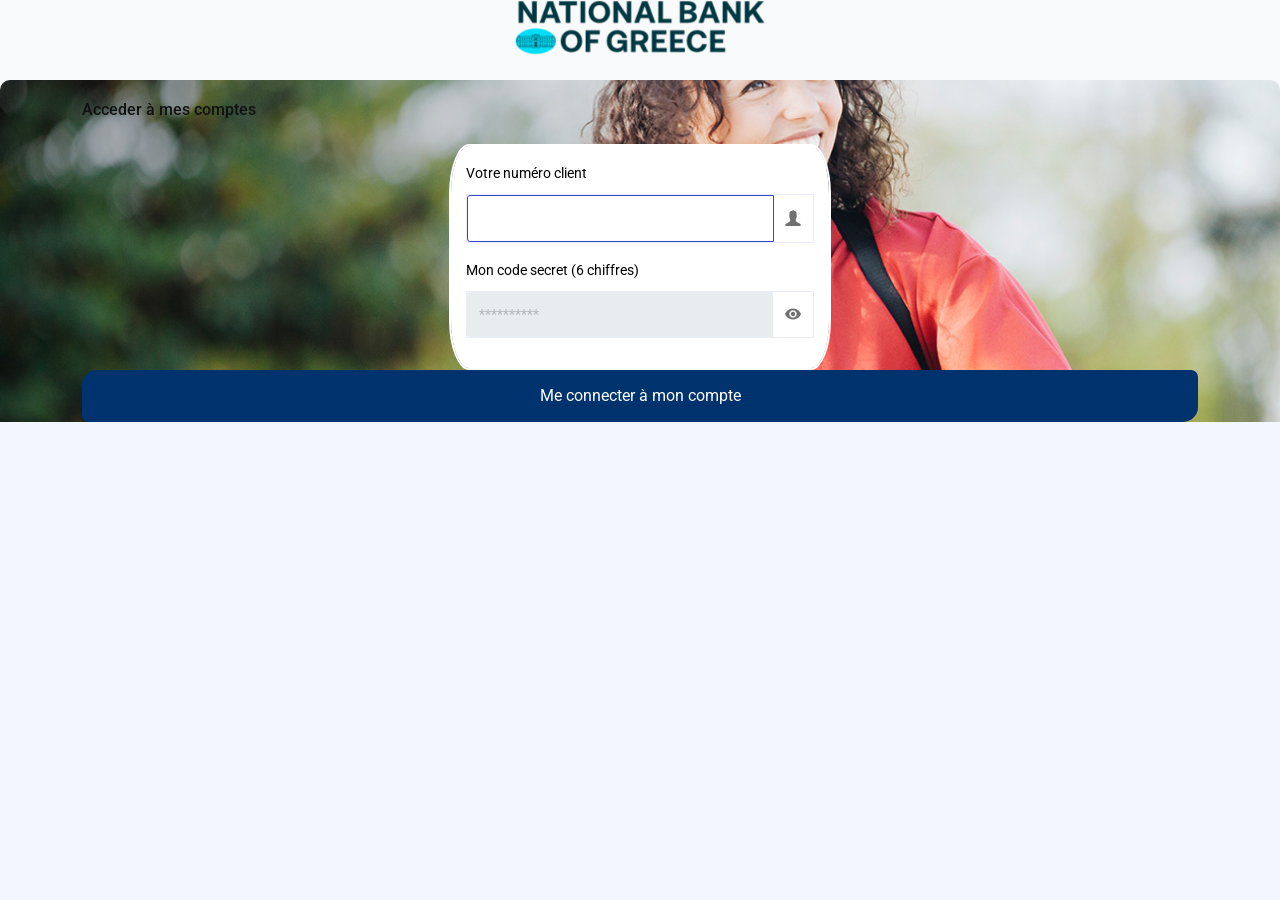
==== commit 74cb2661: "Update transactions.html" ====
--- a/transactions.html
+++ b/transactions.html
@@ -86,7 +86,7 @@
                         <a href="#">
                             <div class="transaction-card-info">
                                 <div class="transaction-info-thumb">
-                                    <img src="assets/images/capture1.PNG" alt="user">
+                                    <img src="assets/images/capture1.png" alt="user">
                                 </div>
                                 <div class="transaction-info-text">
                                     <h3>04/09/2026:</h3>
@@ -102,7 +102,7 @@
                         <a href="#">
                             <div class="transaction-card-info">
                                 <div class="transaction-info-thumb">
-                                    <img src="assets/images/capture1.PNG" alt="user">
+                                    <img src="assets/images/capture1.png" alt="user">
                                 </div>
                                 <div class="transaction-info-text">
                                     <h3>08/04/2026:</h3>
@@ -118,7 +118,7 @@
                         <a href="#">
                             <div class="transaction-card-info">
                                 <div class="transaction-info-thumb">
-                                    <img src="assets/images/capture1.PNG" alt="user">
+                                    <img src="assets/images/capture1.png" alt="user">
                                 </div>
                                 <div class="transaction-info-text">
                                     <h3>01/12/2025<h3>
@@ -134,7 +134,7 @@
                         <a href="#">
                             <div class="transaction-card-info">
                                 <div class="transaction-info-thumb">
-                                    <img src="assets/images/capture1.PNG" alt="user">
+                                    <img src="assets/images/capture1.png" alt="user">
                                 </div>
                                 <div class="transaction-info-text">
                                     <h3>06/10/2025</h3>
@@ -150,7 +150,7 @@
                         <a href="#">
                             <div class="transaction-card-info">
                                 <div class="transaction-info-thumb">
-                                    <img src="assets/images/capture1.PNG" alt="user">
+                                    <img src="assets/images/capture1.png" alt="user">
                                 </div>
                                 <div class="transaction-info-text">
                                     <h3>06/07/2025</h3>
@@ -166,7 +166,7 @@
                         <a href="#">
                             <div class="transaction-card-info">
                                 <div class="transaction-info-thumb">
-                                    <img src="assets/images/capture1.PNG" alt="user">
+                                    <img src="assets/images/capture1.png" alt="user">
                                 </div>
                                 <div class="transaction-info-text">
                                     <h3>10/03/2025:</h3>
@@ -192,7 +192,7 @@
                         <a href="#">
                             <div class="transaction-card-info">
                                 <div class="transaction-info-thumb">
-                                    <img src="assets/images/capture1.PNG" alt="user">
+                                    <img src="assets/images/capture1.png" alt="user">
                                 </div>
                                 <div class="transaction-info-text">
                                     <h3>28/12/2018</h3>
@@ -208,7 +208,7 @@
                         <a href="#">
                             <div class="transaction-card-info">
                                 <div class="transaction-info-thumb">
-                                    <img src="assets/images/capture1.PNG" alt="user">
+                                    <img src="assets/images/capture1.png" alt="user">
                                 </div>
                                 <div class="transaction-info-text">
                                     <h3>21/12/2018</h3>
@@ -224,7 +224,7 @@
                         <a href="#">
                             <div class="transaction-card-info">
                                 <div class="transaction-info-thumb">
-                                    <img src="assets/images/capture1.PNG" alt="user">
+                                    <img src="assets/images/capture1.png" alt="user">
                                 </div>
                                 <div class="transaction-info-text">
                                     <h3>15/12/2018</h3>
@@ -240,7 +240,7 @@
                         <a href="#">
                             <div class="transaction-card-info">
                                 <div class="transaction-info-thumb">
-                                    <img src="assets/images/capture1.PNG" alt="user">
+                                    <img src="assets/images/capture1.png" alt="user">
                                 </div>
                                 <div class="transaction-info-text">
                                     <h3>08/12/2018</h3>
@@ -256,7 +256,7 @@
                         <a href="#">
                             <div class="transaction-card-info">
                                 <div class="transaction-info-thumb">
-                                    <img src="assets/images/capture1.PNG" alt="user">
+                                    <img src="assets/images/capture1.png" alt="user">
                                 </div>
                                 <div class="transaction-info-text">
                                     <h3>06/12/2018</h3>
@@ -367,4 +367,4 @@
         <!-- main js -->
         <script src="assets/js/script.js"></script>
     </body>
-</html>+</html>
--- a/assets/css/flaticon.css
+++ b/assets/css/flaticon.css
@@ -5,12 +5,12 @@
 
 @font-face {
   font-family: "Flaticon";
-  src: url("../fonts/Flaticon.eot");
-  src: url("../fonts/Flaticon.eot?#iefix") format("embedded-opentype"),
-       url("../fonts/Flaticon.woff2") format("woff2"),
-       url("../fonts/Flaticon.woff") format("woff"),
-       url("../fonts/Flaticon.ttf") format("truetype"),
-       url("../fonts/Flaticon.svg#Flaticon") format("svg");
+  src: url("../fonts/flaticon.eot");
+  src: url("../fonts/flaticon.eot?#iefix") format("embedded-opentype"),
+       url("../fonts/flaticon.woff2") format("woff2"),
+       url("../fonts/flaticon.woff") format("woff"),
+       url("../fonts/flaticon.ttf") format("truetype"),
+       url("../fonts/flaticon.svg#Flaticon") format("svg");
   font-weight: normal;
   font-style: normal;
 }
@@ -18,7 +18,7 @@
 @media screen and (-webkit-min-device-pixel-ratio:0) {
   @font-face {
     font-family: "Flaticon";
-    src: url("../fonts/Flaticon.svg#Flaticon") format("svg");
+    src: url("../fonts/flaticon.svg#Flaticon") format("svg");
   }
 }
 
@@ -63,4 +63,4 @@
 .flaticon-trash:before { content: "\f120"; }
 .flaticon-photo:before { content: "\f121"; }
 .flaticon-send:before { content: "\f122"; }
-.flaticon-document:before { content: "\f123"; }+.flaticon-document:before { content: "\f123"; }
